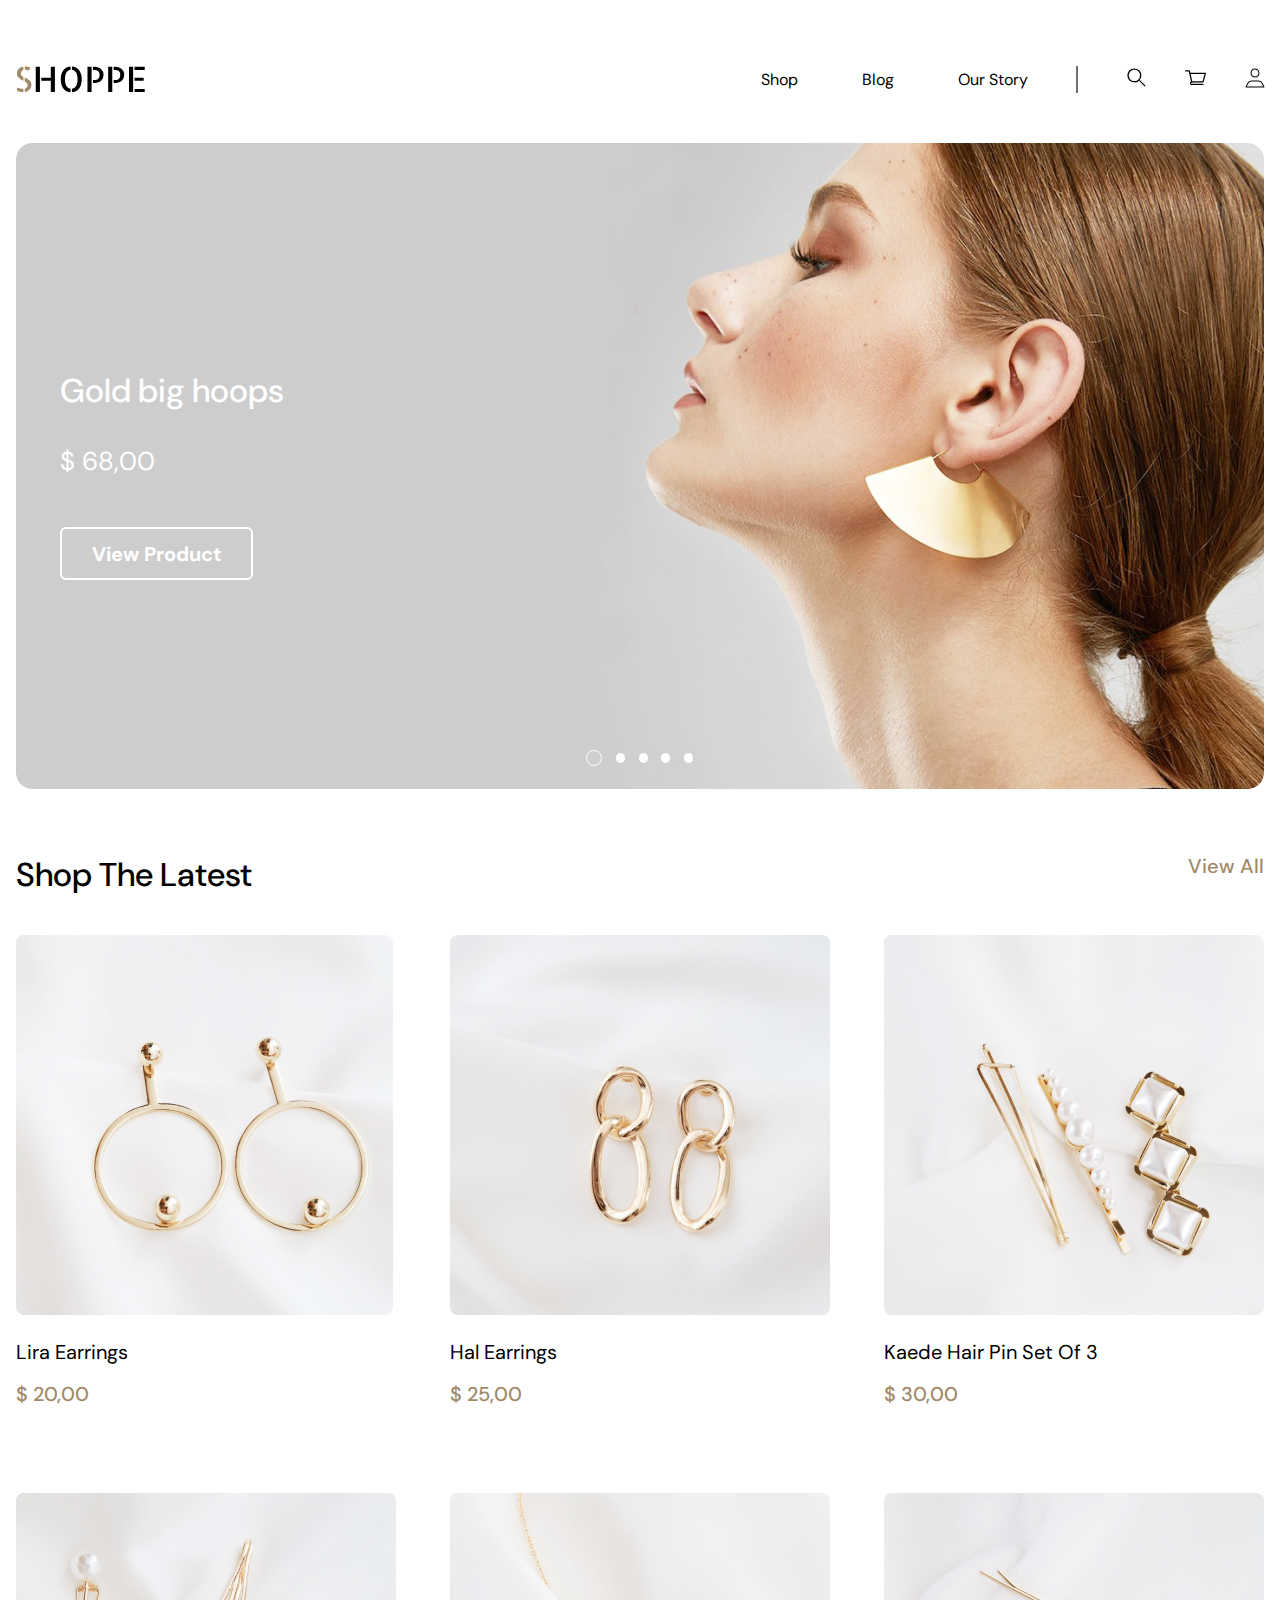
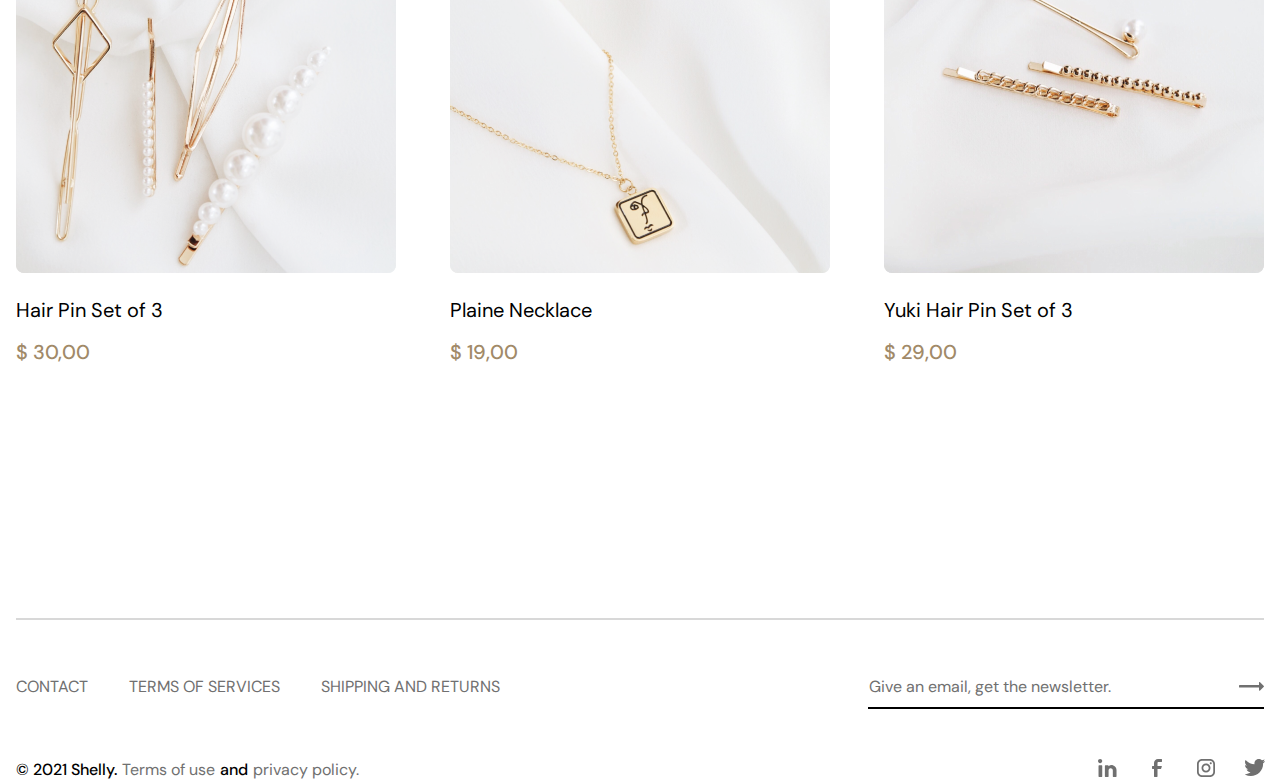
==== index.html @ 70d36761 "first commit" ====
<!DOCTYPE html>
<html lang="en">

<head>
    <meta charset="UTF-8">
    <meta http-equiv="X-UA-Compatible" content="IE=edge">
    <meta name="viewport" content="width=device-width, initial-scale=1.0">
    <title>SHOPPE</title>
    <link rel="stylesheet" href="./landing.css">
    <link rel="preconnect" href="https://fonts.googleapis.com">
    <link rel="preconnect" href="https://fonts.gstatic.com" crossorigin>
    <link href="https://fonts.googleapis.com/css2?family=DM+Sans:wght@400;500;700&display=swap" rel="stylesheet">
    <link rel="icon" href="./assests/SHOPPE.svg">
</head>

<body>
    <div class="container">
        <header>
            <div class="headercontainer">
                <img src="./assests/SHOPPE.svg" alt="logo">
                <div class="linkline">
                    <nav>
                        <a href="#" class="nav-link">Shop</a>
                        <a href="#" class="nav-link">Blog </a>
                        <a href="#" class="nav-link">Our Story</a>
                    </nav>
                    <div class="line"></div>
                    <div class="icons">
                        <button><img src="./assests/searching.svg"></button>
                        <button><img src="./assests/shopping cart.svg"></button>
                        <button><img src="./assests/account icon.svg"></button>
                    </div>
                </div>
            </div>
        </header>
        <section class="hero-container">
            <div class="hero-section">
                <div class="about-section">Gold big hoops</div>
                <div class="price">$ 68,00</div>
                <button>View Product</button>
            </div>
            <div class="sliders">
                <button class="ellipse-1"></button>
                <button class="ellipse-2"></button>
                <button class="ellipse-2"></button>
                <button class="ellipse-2"></button>
                <button class="ellipse-2"></button>
            </div>
        </section>
        <div class="subhead">
            <div class="shoplatest">Shop The Latest</div>
            <nav>
                <a href="#" class="nav-link">View All</a>
            </nav>
        </div>
        <section class="catalog-section">
            <div class="first-boxes-part">
                <div class="lira-earings">
                    <div class="image-wrapper">
                        <img src="./assests/lira earings.png">
                        <button class="add-to-cart-button">Add to cart</button>
                    </div>
                    <nav>
                        <a href="#" class="catalog-element">Lira Earrings</a>
                    </nav>
                    <div class="catalog-price">$ 20,00</div>
                </div>
                <div class="hal-earings">
                    <div class="image-wrapper">
                        <img src="./assests/hal earings.png">
                        <button class="add-to-cart-button">Add to cart</button>
                    </div>
                    <nav>
                        <a href="#" class="catalog-element">Hal Earrings</a>
                    </nav>
                    <div class="catalog-price">$ 25,00</div>
                </div>
                <div class="kaede-hear-pin">
                    <div class="image-wrapper">
                        <img src="./assests/kaede hear pin.png">
                        <button class="add-to-cart-button">Add to cart</button>
                    </div>
                    <nav>
                        <a href="#" class="catalog-element"> Kaede Hair Pin Set Of 3 </a>
                    </nav>
                    <div class="catalog-price">$ 30,00</div>
                </div>
            </div>
            <div class="second-boxes-part">
                <div class="hair-pin-set">
                    <div class="image-wrapper">
                        <img src="./assests/hairset-back.png">
                        <button class="add-to-cart-button">Add to cart</button>
                    </div>
                    <nav>
                        <a href="#" class="catalog-element">Hair Pin Set of 3</a>
                    </nav>
                    <div class="catalog-price">$ 30,00</div>
                </div>
                <div class="plaine-necklace">
                    <div class="image-wrapper">
                        <img src="./assests/plaine necklace.png">
                        <button class="add-to-cart-button">Add to cart</button>
                    </div>
                    <nav>
                        <a href="#" class="catalog-element"> Plaine Necklace</a>
                    </nav>
                    <div class="catalog-price">$ 19,00</div>
                </div>
                <div class="yuki-set">
                    <div class="image-wrapper">
                        <img src="./assests/yuki hair set.png">
                        <button class="add-to-cart-button">Add to cart</button>
                    </div>
                    <nav>
                        <a href="#" class="catalog-element">Yuki Hair Pin Set of 3</a>
                    </nav>
                    <div class="catalog-price">$ 29,00</div>
                </div>
            </div>
        </section>
        <section class="footer-section">
            <div class="first-footer-line"></div>
            <div class="first-footer-part">
                <nav>
                    <a href="#" class="nav-link">CONTACT</a>
                    <a href="#" class="nav-link">TERMS OF SERVICES</a>
                    <a href="#" class="nav-link">SHIPPING AND RETURNS</a>
                </nav>
                <div class="emailpart">
                    <div>Give an email, get the newsletter.</div>
                    <button><img src="./assests/arrow.svg"></button>
                </div>
            </div>
            <div class="lineitem"></div>
            <div class="second-footer-part">
                <div class="text">
                    <div class="textbold">© 2021 Shelly.</div>
                    <nav>
                        <a href="#" class="nav-link">Terms of use</a>
                    </nav>
                    <div class="textbold">and</div>
                    <nav>
                        <a href="#" class="nav-link">privacy policy.</a>
                    </nav>
                </div>
                <div class="icons">
                    <button><img src="./assests/linkedin.svg"></button>
                    <button><img src="./assests/facebook.svg"></button>
                    <button><img src="./assests/instagram.svg"></button>
                    <button><img src="./assests/twitter.svg"></button>
                </div>
            </div>
        </section>
    </div>

</body>

</html>
---- landing.css ----
*{box-sizing:border-box;margin:0;padding:0;font-family:"DM Sans",sans-serif;font-style:normal}html{width:100%}body{width:100%}.container{max-width:1248px;margin-left:auto;margin-right:auto}.container header{padding-top:66px;margin-bottom:50px}.container header .headercontainer{display:flex;flex-direction:row;justify-content:space-between}.container header .headercontainer .linkline{display:flex;flex-direction:row}.container header .headercontainer .linkline nav{display:flex;gap:64px}.container header .headercontainer .linkline nav .nav-link{font-weight:400;font-size:16px;line-height:27px;color:#000;text-decoration:none}.container header .headercontainer .line{border:1px solid #707070;transform:rotate(180deg);margin-left:48px;margin-right:48px}.container header .headercontainer .icons{display:flex;flex-direction:row;justify-content:space-between;gap:39px}.container header .headercontainer .icons button{width:20px;border:none;background-color:rgba(0,0,0,0)}.container .hero-container{width:100%;height:646px;background:url("./assests/Img 01.png");background-size:cover;background-repeat:no-repeat;border-radius:16px}.container .hero-container .hero-section{display:flex;align-items:flex-start;flex-direction:column;justify-content:center;padding-top:226px;padding-left:44px;color:#fff}.container .hero-container .hero-section .about-section{padding-bottom:16px;width:352px;line-height:43px;font-weight:500;font-size:33px}.container .hero-container .hero-section .price{width:395px;line-height:35px;font-weight:400;font-size:26px;padding-top:16px}.container .hero-container .hero-section button{width:193px;height:53px;border:2px solid #fff;border-radius:6px;margin-top:48px;font-weight:700;font-size:20px;background:rgba(0,0,0,0);color:#fff}.container .hero-container .sliders{display:flex;flex-direction:row;padding-left:570px;align-items:center;gap:13.71px;padding-top:170px}.container .hero-container button.ellipse-1{width:16px;height:16px;border:1px solid #fff;border-radius:50%;background-color:rgba(0,0,0,0)}.container .hero-container button.ellipse-2{width:9.14px;height:9.14px;border-radius:50%;border:1px solid #fff;background-color:#fff}.subhead{display:flex;flex-direction:row;width:100%;justify-content:space-between;padding-top:64px;font-weight:500}.subhead .shoplatest{width:252px;line-height:43px;font-size:33px;color:#000}.subhead nav .nav-link{width:74px;font-size:20px;line-height:26px;color:#a18a68;text-transform:capitalize;text-decoration:none}.catalog-section nav{margin-top:24px}.catalog-section nav .catalog-element{font-size:20px;font-weight:400;line-height:26px;color:#000;text-decoration:none}.catalog-section .catalog-price{font-size:20px;line-height:26px;font-weight:500;color:#a18a68;margin-top:16px}.catalog-section .image-wrapper{position:relative;display:flex}.catalog-section .add-to-cart-button{position:absolute;bottom:0;left:0;width:100%;background:rgba(255,255,255,.5);border-radius:4px 4px 0px 0px;font-weight:700;font-size:16px;line-height:21px;height:65px;border:none;cursor:pointer;text-transform:uppercase;opacity:0}.catalog-section .image-wrapper:hover button{opacity:1}.catalog-section .first-boxes-part{display:flex;flex-direction:row;gap:54px;margin-top:39px}.catalog-section .first-boxes-part .lira-earings{display:flex;flex-direction:column;width:380px;height:380px;background-image:url("./assests/lira  earings.png");background-size:cover;background-repeat:no-repeat;border-radius:8px}.catalog-section .first-boxes-part .hal-earings{display:flex;flex-direction:column;width:380px;height:380px;background-image:url("./assests/hal earings.png");background-size:cover;background-repeat:no-repeat;border-radius:8px}.catalog-section .first-boxes-part .kaede-hear-pin{display:flex;flex-direction:column;width:380px;height:380px;background-image:url("./assests/kaede hear pin.png");background-size:cover;background-repeat:no-repeat;border-radius:8px}.catalog-section .second-boxes-part{display:flex;flex-direction:row;gap:54px;margin-top:178px}.catalog-section .second-boxes-part .hair-pin-set{display:flex;flex-direction:column;width:380px;height:380px;background-image:url("./assests/hairset-back.png");background-size:cover;background-repeat:no-repeat;border-radius:8px}.catalog-section .second-boxes-part .plaine-necklace{display:flex;flex-direction:column;width:380px;height:380px;background-image:url("./assests/plaine necklace.png");background-size:cover;background-repeat:no-repeat;border-radius:8px}.catalog-section .second-boxes-part .yuki-set{display:flex;flex-direction:column;width:380px;height:380px;background-image:url("./assests/yuki hair set.png");background-size:cover;background-repeat:no-repeat;border-radius:8px}.catalog-section .second-boxes-part .yuki-set .image-wrapper{position:relative;display:flex}.catalog-section .second-boxes-part .yuki-set .add-to-cart-button{position:absolute;bottom:0;left:0;width:100%;background:rgba(255,255,255,.5);border-radius:4px 4px 0px 0px;font-weight:700;font-size:16px;line-height:21px;height:65px;border:none;cursor:pointer;text-transform:uppercase;opacity:0}.catalog-section .second-boxes-part .yuki-set .image-wrapper:hover button{opacity:1}.first-footer-line{width:1248px;border:1px solid #d8d8d8;margin-top:253px}.footer-section{margin-top:345px}.footer-section .first-footer-part{display:flex;flex-direction:row;justify-content:space-between;margin-top:53px;font-weight:400;font-size:16px;line-height:27px;color:#707070}.footer-section .first-footer-part nav{display:flex;flex-direction:row;gap:41px}.footer-section .first-footer-part nav .nav-link{color:#707070;text-decoration:none}.footer-section .first-footer-part .emailpart{display:flex;flex-direction:row;gap:128px}.footer-section .first-footer-part .emailpart button{width:25px;border:none;background-color:rgba(0,0,0,0)}.footer-section .lineitem{width:396px;border:.1px solid #000;margin-top:7px;display:flex;position:relative;left:68.27%;right:0%}.footer-section .second-footer-part{display:flex;flex-direction:row;justify-content:space-between;margin-top:47px}.footer-section .second-footer-part .icons{display:flex;flex-direction:row;justify-content:space-between;gap:30px}.footer-section .second-footer-part .icons button{width:19px;border:none;background-color:rgba(0,0,0,0)}.footer-section .second-footer-part .text{display:flex;flex-direction:row;font-size:16px;line-height:27px;font-weight:400;gap:5px}.footer-section .second-footer-part .text nav .nav-link{color:#707070;text-decoration:none}.footer-section .second-footer-part .text .textbold{font-weight:500;color:#000}
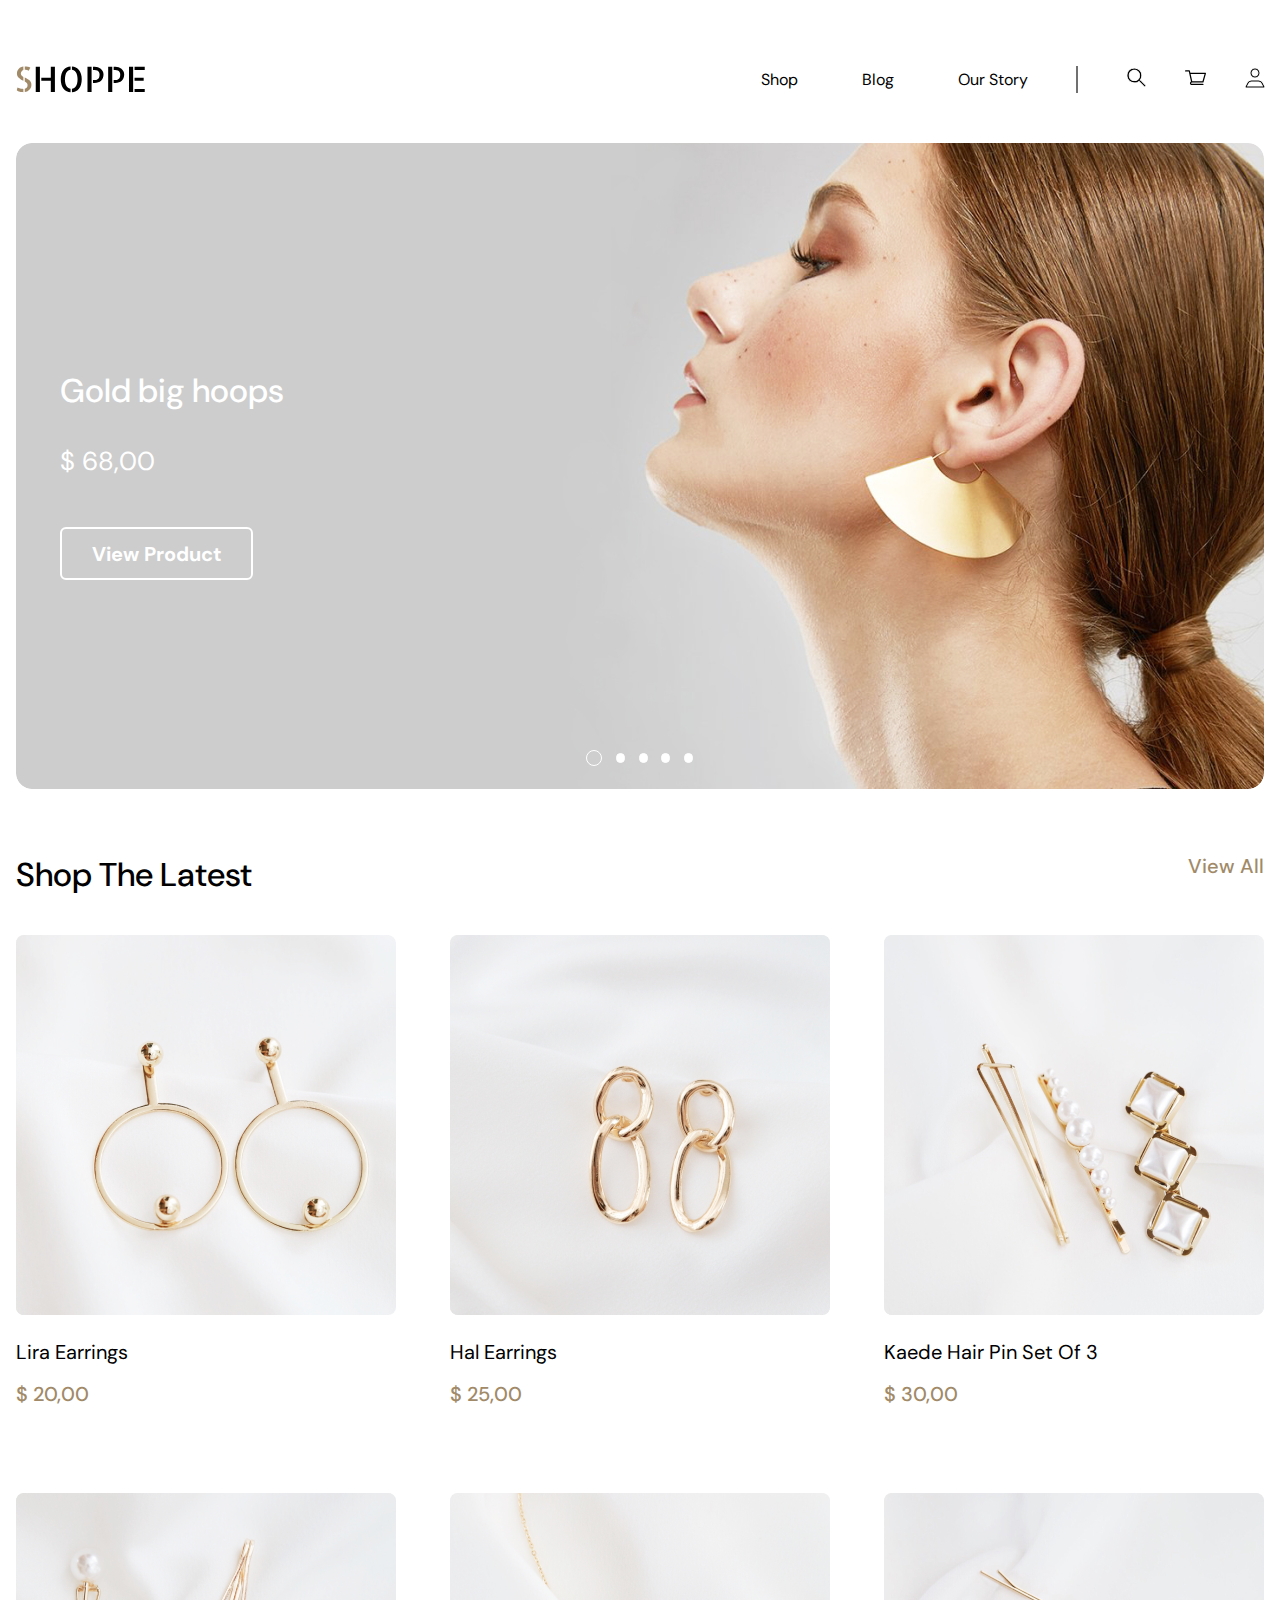
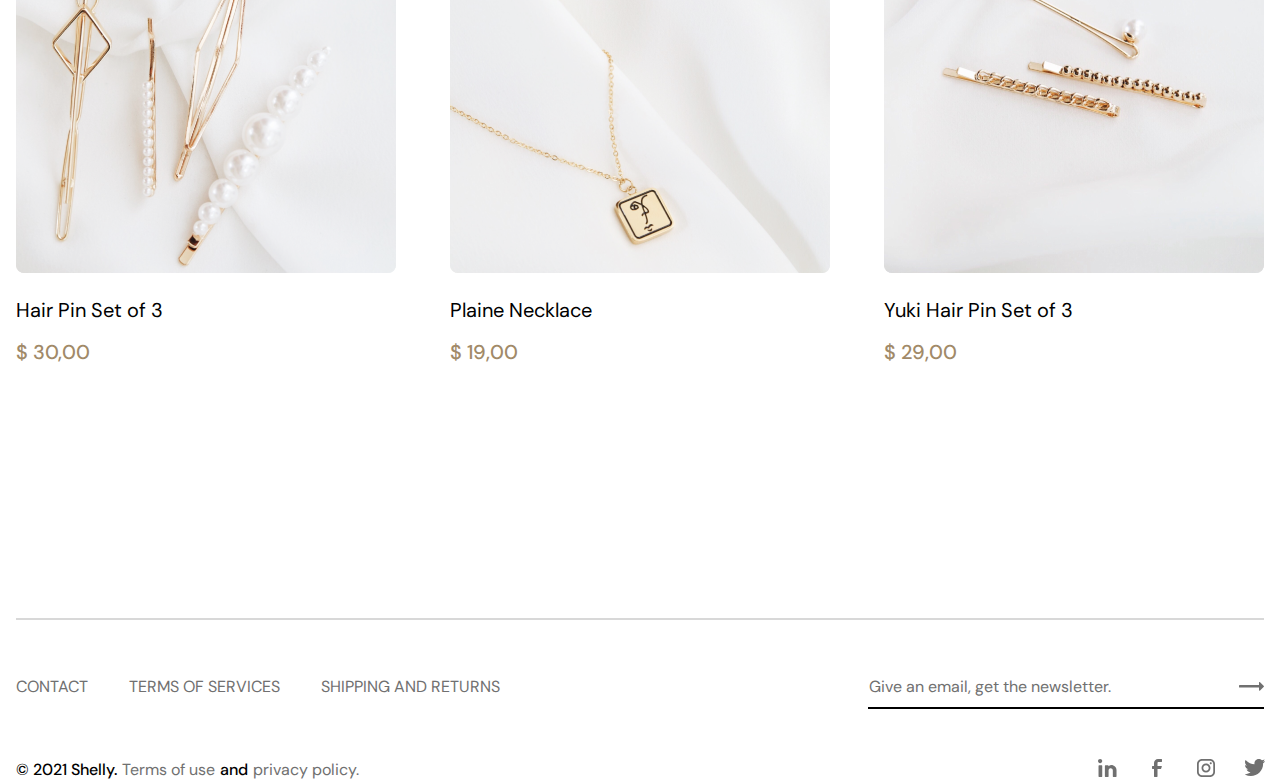
==== commit fec556b2: "new files were added" ====
--- a/index.html
+++ b/index.html
@@ -153,7 +153,5 @@
             </div>
         </section>
     </div>
-
 </body>
-
 </html>--- a/landing.css
+++ b/landing.css
@@ -1 +1,365 @@
-*{box-sizing:border-box;margin:0;padding:0;font-family:"DM Sans",sans-serif;font-style:normal}html{width:100%}body{width:100%}.container{max-width:1248px;margin-left:auto;margin-right:auto}.container header{padding-top:66px;margin-bottom:50px}.container header .headercontainer{display:flex;flex-direction:row;justify-content:space-between}.container header .headercontainer .linkline{display:flex;flex-direction:row}.container header .headercontainer .linkline nav{display:flex;gap:64px}.container header .headercontainer .linkline nav .nav-link{font-weight:400;font-size:16px;line-height:27px;color:#000;text-decoration:none}.container header .headercontainer .line{border:1px solid #707070;transform:rotate(180deg);margin-left:48px;margin-right:48px}.container header .headercontainer .icons{display:flex;flex-direction:row;justify-content:space-between;gap:39px}.container header .headercontainer .icons button{width:20px;border:none;background-color:rgba(0,0,0,0)}.container .hero-container{width:100%;height:646px;background:url("./assests/Img 01.png");background-size:cover;background-repeat:no-repeat;border-radius:16px}.container .hero-container .hero-section{display:flex;align-items:flex-start;flex-direction:column;justify-content:center;padding-top:226px;padding-left:44px;color:#fff}.container .hero-container .hero-section .about-section{padding-bottom:16px;width:352px;line-height:43px;font-weight:500;font-size:33px}.container .hero-container .hero-section .price{width:395px;line-height:35px;font-weight:400;font-size:26px;padding-top:16px}.container .hero-container .hero-section button{width:193px;height:53px;border:2px solid #fff;border-radius:6px;margin-top:48px;font-weight:700;font-size:20px;background:rgba(0,0,0,0);color:#fff}.container .hero-container .sliders{display:flex;flex-direction:row;padding-left:570px;align-items:center;gap:13.71px;padding-top:170px}.container .hero-container button.ellipse-1{width:16px;height:16px;border:1px solid #fff;border-radius:50%;background-color:rgba(0,0,0,0)}.container .hero-container button.ellipse-2{width:9.14px;height:9.14px;border-radius:50%;border:1px solid #fff;background-color:#fff}.subhead{display:flex;flex-direction:row;width:100%;justify-content:space-between;padding-top:64px;font-weight:500}.subhead .shoplatest{width:252px;line-height:43px;font-size:33px;color:#000}.subhead nav .nav-link{width:74px;font-size:20px;line-height:26px;color:#a18a68;text-transform:capitalize;text-decoration:none}.catalog-section nav{margin-top:24px}.catalog-section nav .catalog-element{font-size:20px;font-weight:400;line-height:26px;color:#000;text-decoration:none}.catalog-section .catalog-price{font-size:20px;line-height:26px;font-weight:500;color:#a18a68;margin-top:16px}.catalog-section .image-wrapper{position:relative;display:flex}.catalog-section .add-to-cart-button{position:absolute;bottom:0;left:0;width:100%;background:rgba(255,255,255,.5);border-radius:4px 4px 0px 0px;font-weight:700;font-size:16px;line-height:21px;height:65px;border:none;cursor:pointer;text-transform:uppercase;opacity:0}.catalog-section .image-wrapper:hover button{opacity:1}.catalog-section .first-boxes-part{display:flex;flex-direction:row;gap:54px;margin-top:39px}.catalog-section .first-boxes-part .lira-earings{display:flex;flex-direction:column;width:380px;height:380px;background-image:url("./assests/lira  earings.png");background-size:cover;background-repeat:no-repeat;border-radius:8px}.catalog-section .first-boxes-part .hal-earings{display:flex;flex-direction:column;width:380px;height:380px;background-image:url("./assests/hal earings.png");background-size:cover;background-repeat:no-repeat;border-radius:8px}.catalog-section .first-boxes-part .kaede-hear-pin{display:flex;flex-direction:column;width:380px;height:380px;background-image:url("./assests/kaede hear pin.png");background-size:cover;background-repeat:no-repeat;border-radius:8px}.catalog-section .second-boxes-part{display:flex;flex-direction:row;gap:54px;margin-top:178px}.catalog-section .second-boxes-part .hair-pin-set{display:flex;flex-direction:column;width:380px;height:380px;background-image:url("./assests/hairset-back.png");background-size:cover;background-repeat:no-repeat;border-radius:8px}.catalog-section .second-boxes-part .plaine-necklace{display:flex;flex-direction:column;width:380px;height:380px;background-image:url("./assests/plaine necklace.png");background-size:cover;background-repeat:no-repeat;border-radius:8px}.catalog-section .second-boxes-part .yuki-set{display:flex;flex-direction:column;width:380px;height:380px;background-image:url("./assests/yuki hair set.png");background-size:cover;background-repeat:no-repeat;border-radius:8px}.catalog-section .second-boxes-part .yuki-set .image-wrapper{position:relative;display:flex}.catalog-section .second-boxes-part .yuki-set .add-to-cart-button{position:absolute;bottom:0;left:0;width:100%;background:rgba(255,255,255,.5);border-radius:4px 4px 0px 0px;font-weight:700;font-size:16px;line-height:21px;height:65px;border:none;cursor:pointer;text-transform:uppercase;opacity:0}.catalog-section .second-boxes-part .yuki-set .image-wrapper:hover button{opacity:1}.first-footer-line{width:1248px;border:1px solid #d8d8d8;margin-top:253px}.footer-section{margin-top:345px}.footer-section .first-footer-part{display:flex;flex-direction:row;justify-content:space-between;margin-top:53px;font-weight:400;font-size:16px;line-height:27px;color:#707070}.footer-section .first-footer-part nav{display:flex;flex-direction:row;gap:41px}.footer-section .first-footer-part nav .nav-link{color:#707070;text-decoration:none}.footer-section .first-footer-part .emailpart{display:flex;flex-direction:row;gap:128px}.footer-section .first-footer-part .emailpart button{width:25px;border:none;background-color:rgba(0,0,0,0)}.footer-section .lineitem{width:396px;border:.1px solid #000;margin-top:7px;display:flex;position:relative;left:68.27%;right:0%}.footer-section .second-footer-part{display:flex;flex-direction:row;justify-content:space-between;margin-top:47px}.footer-section .second-footer-part .icons{display:flex;flex-direction:row;justify-content:space-between;gap:30px}.footer-section .second-footer-part .icons button{width:19px;border:none;background-color:rgba(0,0,0,0)}.footer-section .second-footer-part .text{display:flex;flex-direction:row;font-size:16px;line-height:27px;font-weight:400;gap:5px}.footer-section .second-footer-part .text nav .nav-link{color:#707070;text-decoration:none}.footer-section .second-footer-part .text .textbold{font-weight:500;color:#000}+* {
+  box-sizing: border-box;
+  margin: 0;
+  padding: 0;
+  font-family: "DM Sans", sans-serif;
+  font-style: normal;
+}
+
+html {
+  width: 100%;
+}
+
+body {
+  width: 100%;
+}
+
+.container {
+  max-width: 1248px;
+  margin-left: auto;
+  margin-right: auto;
+}
+.container header {
+  padding-top: 66px;
+  margin-bottom: 50px;
+}
+.container header .headercontainer {
+  display: flex;
+  flex-direction: row;
+  justify-content: space-between;
+}
+.container header .headercontainer .linkline {
+  display: flex;
+  flex-direction: row;
+}
+.container header .headercontainer .linkline nav {
+  display: flex;
+  gap: 64px;
+}
+.container header .headercontainer .linkline nav .nav-link {
+  font-weight: 400;
+  font-size: 16px;
+  line-height: 27px;
+  color: #000000;
+  text-decoration: none;
+}
+.container header .headercontainer .line {
+  border: 1px solid #707070;
+  transform: rotate(180deg);
+  margin-left: 48px;
+  margin-right: 48px;
+}
+.container header .headercontainer .icons {
+  display: flex;
+  flex-direction: row;
+  justify-content: space-between;
+  gap: 39px;
+}
+.container header .headercontainer .icons button {
+  width: 20px;
+  border: none;
+  background-color: transparent;
+}
+.container .hero-container {
+  width: 100%;
+  height: 646px;
+  background: url("./assests/Img 01.png");
+  background-size: cover;
+  background-repeat: no-repeat;
+  border-radius: 16px;
+}
+.container .hero-container .hero-section {
+  display: flex;
+  align-items: flex-start;
+  flex-direction: column;
+  justify-content: center;
+  padding-top: 226px;
+  padding-left: 44px;
+  color: #ffffff;
+}
+.container .hero-container .hero-section .about-section {
+  padding-bottom: 16px;
+  width: 352px;
+  line-height: 43px;
+  font-weight: 500;
+  font-size: 33px;
+}
+.container .hero-container .hero-section .price {
+  width: 395px;
+  line-height: 35px;
+  font-weight: 400;
+  font-size: 26px;
+  padding-top: 16px;
+}
+.container .hero-container .hero-section button {
+  width: 193px;
+  height: 53px;
+  border: 2px solid #ffffff;
+  border-radius: 6px;
+  margin-top: 48px;
+  font-weight: 700;
+  font-size: 20px;
+  background: transparent;
+  color: #ffffff;
+}
+.container .hero-container .sliders {
+  display: flex;
+  flex-direction: row;
+  padding-left: 570px;
+  align-items: center;
+  gap: 13.71px;
+  padding-top: 170px;
+}
+.container .hero-container button.ellipse-1 {
+  width: 16px;
+  height: 16px;
+  border: 1px solid #ffffff;
+  border-radius: 50%;
+  background-color: transparent;
+}
+.container .hero-container button.ellipse-2 {
+  width: 9.14px;
+  height: 9.14px;
+  border-radius: 50%;
+  border: 1px solid #ffffff;
+  background-color: #ffffff;
+}
+
+.subhead {
+  display: flex;
+  flex-direction: row;
+  width: 100%;
+  justify-content: space-between;
+  padding-top: 64px;
+  font-weight: 500;
+}
+.subhead .shoplatest {
+  width: 252px;
+  line-height: 43px;
+  font-size: 33px;
+  color: #000000;
+}
+.subhead nav .nav-link {
+  width: 74px;
+  font-size: 20px;
+  line-height: 26px;
+  color: #A18A68;
+  text-transform: capitalize;
+  text-decoration: none;
+}
+
+.catalog-section nav {
+  margin-top: 24px;
+}
+.catalog-section nav .catalog-element {
+  font-size: 20px;
+  font-weight: 400;
+  line-height: 26px;
+  color: #000000;
+  text-decoration: none;
+}
+.catalog-section .catalog-price {
+  font-size: 20px;
+  line-height: 26px;
+  font-weight: 500;
+  color: #A18A68;
+  margin-top: 16px;
+}
+.catalog-section .image-wrapper {
+  position: relative;
+  display: flex;
+}
+.catalog-section .add-to-cart-button {
+  position: absolute;
+  bottom: 0;
+  left: 0;
+  width: 100%;
+  background: rgba(255, 255, 255, 0.5);
+  border-radius: 4px 4px 0px 0px;
+  font-weight: 700;
+  font-size: 16px;
+  line-height: 21px;
+  height: 65px;
+  border: none;
+  cursor: pointer;
+  text-transform: uppercase;
+  opacity: 0;
+}
+.catalog-section .image-wrapper:hover button {
+  opacity: 1;
+}
+.catalog-section .first-boxes-part {
+  display: flex;
+  flex-direction: row;
+  gap: 54px;
+  margin-top: 39px;
+}
+.catalog-section .first-boxes-part .lira-earings {
+  display: flex;
+  flex-direction: column;
+  width: 380px;
+  height: 380px;
+  background-image: url("./assests/lira earings.png");
+  background-size: cover;
+  background-repeat: no-repeat;
+  border-radius: 8px;
+}
+.catalog-section .first-boxes-part .hal-earings {
+  display: flex;
+  flex-direction: column;
+  width: 380px;
+  height: 380px;
+  background-image: url("./assests/hal earings.png");
+  background-size: cover;
+  background-repeat: no-repeat;
+  border-radius: 8px;
+}
+.catalog-section .first-boxes-part .kaede-hear-pin {
+  display: flex;
+  flex-direction: column;
+  width: 380px;
+  height: 380px;
+  background-image: url("./assests/kaede hear pin.png");
+  background-size: cover;
+  background-repeat: no-repeat;
+  border-radius: 8px;
+}
+.catalog-section .second-boxes-part {
+  display: flex;
+  flex-direction: row;
+  gap: 54px;
+  margin-top: 178px;
+}
+.catalog-section .second-boxes-part .hair-pin-set {
+  display: flex;
+  flex-direction: column;
+  width: 380px;
+  height: 380px;
+  background-image: url("./assests/hairset-back.png");
+  background-size: cover;
+  background-repeat: no-repeat;
+  border-radius: 8px;
+}
+.catalog-section .second-boxes-part .plaine-necklace {
+  display: flex;
+  flex-direction: column;
+  width: 380px;
+  height: 380px;
+  background-image: url("./assests/plaine necklace.png");
+  background-size: cover;
+  background-repeat: no-repeat;
+  border-radius: 8px;
+}
+.catalog-section .second-boxes-part .yuki-set {
+  display: flex;
+  flex-direction: column;
+  width: 380px;
+  height: 380px;
+  background-image: url("./assests/yuki hair set.png");
+  background-size: cover;
+  background-repeat: no-repeat;
+  border-radius: 8px;
+}
+.catalog-section .second-boxes-part .yuki-set .image-wrapper {
+  position: relative;
+  display: flex;
+}
+.catalog-section .second-boxes-part .yuki-set .add-to-cart-button {
+  position: absolute;
+  bottom: 0;
+  left: 0;
+  width: 100%;
+  background: rgba(255, 255, 255, 0.5);
+  border-radius: 4px 4px 0px 0px;
+  font-weight: 700;
+  font-size: 16px;
+  line-height: 21px;
+  height: 65px;
+  border: none;
+  cursor: pointer;
+  text-transform: uppercase;
+  opacity: 0;
+}
+.catalog-section .second-boxes-part .yuki-set .image-wrapper:hover button {
+  opacity: 1;
+}
+
+.footer-section {
+  margin-top: 345px;
+}
+.footer-section .first-footer-line {
+  width: 1248px;
+  border: 1px solid #D8D8D8;
+  margin-top: 253px;
+}
+.footer-section .first-footer-part {
+  display: flex;
+  flex-direction: row;
+  justify-content: space-between;
+  margin-top: 53px;
+  font-weight: 400;
+  font-size: 16px;
+  line-height: 27px;
+  color: #707070;
+}
+.footer-section .first-footer-part nav {
+  display: flex;
+  flex-direction: row;
+  gap: 41px;
+}
+.footer-section .first-footer-part nav .nav-link {
+  color: #707070;
+  text-decoration: none;
+}
+.footer-section .first-footer-part .emailpart {
+  display: flex;
+  flex-direction: row;
+  gap: 128px;
+}
+.footer-section .first-footer-part .emailpart button {
+  width: 25px;
+  border: none;
+  background-color: transparent;
+}
+.footer-section .lineitem {
+  width: 396px;
+  border: 0.1px solid #000000;
+  margin-top: 7px;
+  display: flex;
+  position: relative;
+  left: 68.27%;
+  right: 0%;
+}
+.footer-section .second-footer-part {
+  display: flex;
+  flex-direction: row;
+  justify-content: space-between;
+  margin-top: 47px;
+}
+.footer-section .second-footer-part .icons {
+  display: flex;
+  flex-direction: row;
+  justify-content: space-between;
+  gap: 30px;
+}
+.footer-section .second-footer-part .icons button {
+  width: 19px;
+  border: none;
+  background-color: transparent;
+}
+.footer-section .second-footer-part .text {
+  display: flex;
+  flex-direction: row;
+  font-size: 16px;
+  line-height: 27px;
+  font-weight: 400;
+  gap: 5px;
+}
+.footer-section .second-footer-part .text nav .nav-link {
+  color: #707070;
+  text-decoration: none;
+}
+.footer-section .second-footer-part .text .textbold {
+  font-weight: 500;
+  color: #000000;
+}/*# sourceMappingURL=landing.css.map */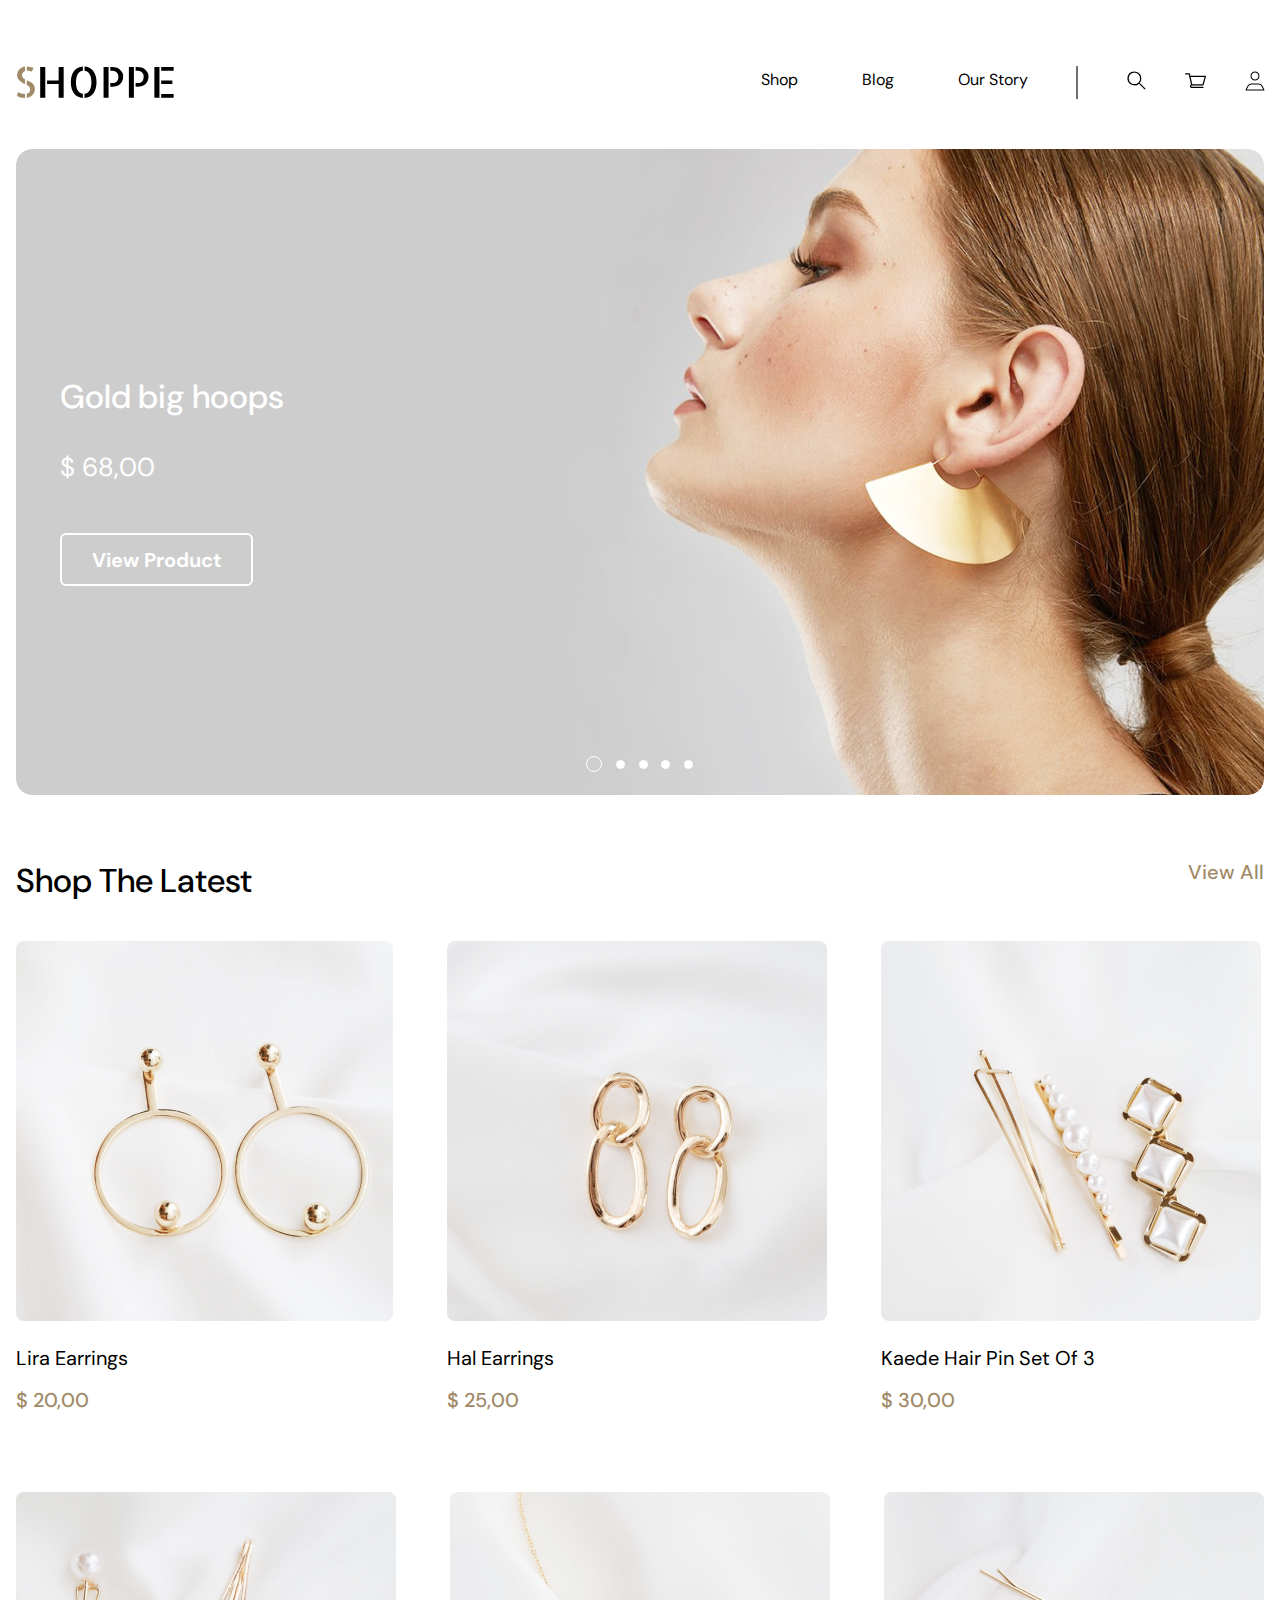
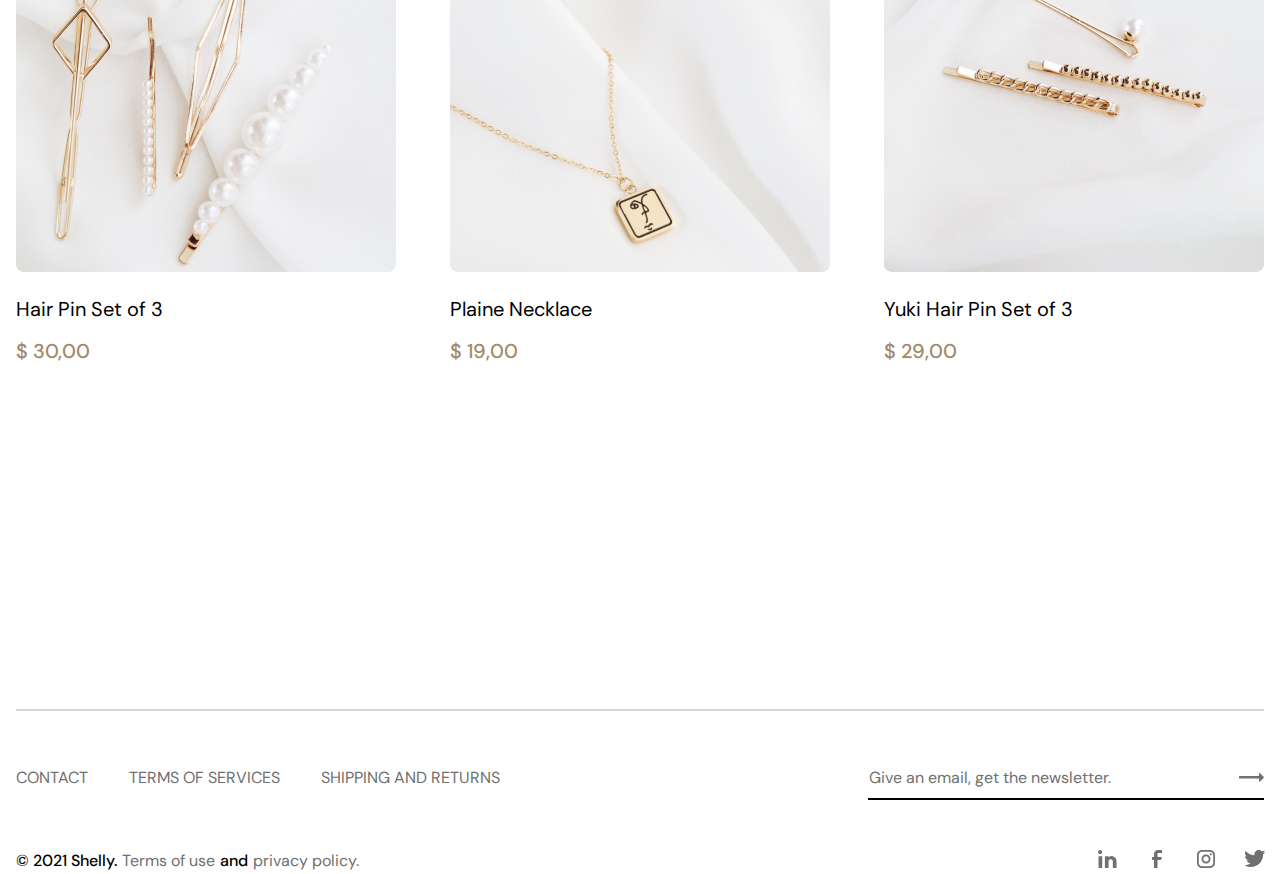
==== commit 94f5d144: "size was fixed" ====
--- a/index.html
+++ b/index.html
@@ -17,7 +17,7 @@
     <div class="container">
         <header>
             <div class="headercontainer">
-                <img src="./assests/SHOPPE.svg" alt="logo">
+                <img class="logo" src="./assests/SHOPPE.svg" alt="logo">
                 <div class="linkline">
                     <nav>
                         <a href="#" class="nav-link">Shop</a>
@@ -31,6 +31,15 @@
                         <button><img src="./assests/account icon.svg"></button>
                     </div>
                 </div>
+                <div class="buttons">
+                    <button class="mobile-only"><img src="./assests/shopping cart.svg"></button>
+                    <button class="mobile-only"><img src="./assests/Group.svg"></button>
+                </div>
+
+            </div>
+            <div class="input-group">
+                <button class="mobile-only"><img src="./assests/new search icon.svg" alt=""></button>
+                <input type="text" class="mobile-only" placeholder="Search">
             </div>
         </header>
         <section class="hero-container">
@@ -87,6 +96,16 @@
                 </div>
             </div>
             <div class="second-boxes-part">
+                <div class="kaede-hear-pin">
+                    <div class="image-wrapper">
+                        <img src="./assests/kaede hear pin.png">
+                        <button class="add-to-cart-button">Add to cart</button>
+                    </div>
+                    <nav>
+                        <a href="#" class="catalog-element"> Kaede Hair Pin Set Of 3 </a>
+                    </nav>
+                    <div class="catalog-price">$ 30,00</div>
+                </div>
                 <div class="hair-pin-set">
                     <div class="image-wrapper">
                         <img src="./assests/hairset-back.png">
@@ -131,8 +150,13 @@
                     <div>Give an email, get the newsletter.</div>
                     <button><img src="./assests/arrow.svg"></button>
                 </div>
+               
             </div>
             <div class="lineitem"></div>
+             <div class="input-group-2">
+                    <input type="checkbox" class="checkbox"><span>i agree to the website’s terms and
+                        conditions</span>
+                </div>
             <div class="second-footer-part">
                 <div class="text">
                     <div class="textbold">© 2021 Shelly.</div>
@@ -154,4 +178,5 @@
         </section>
     </div>
 </body>
+
 </html>--- a/landing.css
+++ b/landing.css
@@ -1,365 +1 @@
-* {
-  box-sizing: border-box;
-  margin: 0;
-  padding: 0;
-  font-family: "DM Sans", sans-serif;
-  font-style: normal;
-}
-
-html {
-  width: 100%;
-}
-
-body {
-  width: 100%;
-}
-
-.container {
-  max-width: 1248px;
-  margin-left: auto;
-  margin-right: auto;
-}
-.container header {
-  padding-top: 66px;
-  margin-bottom: 50px;
-}
-.container header .headercontainer {
-  display: flex;
-  flex-direction: row;
-  justify-content: space-between;
-}
-.container header .headercontainer .linkline {
-  display: flex;
-  flex-direction: row;
-}
-.container header .headercontainer .linkline nav {
-  display: flex;
-  gap: 64px;
-}
-.container header .headercontainer .linkline nav .nav-link {
-  font-weight: 400;
-  font-size: 16px;
-  line-height: 27px;
-  color: #000000;
-  text-decoration: none;
-}
-.container header .headercontainer .line {
-  border: 1px solid #707070;
-  transform: rotate(180deg);
-  margin-left: 48px;
-  margin-right: 48px;
-}
-.container header .headercontainer .icons {
-  display: flex;
-  flex-direction: row;
-  justify-content: space-between;
-  gap: 39px;
-}
-.container header .headercontainer .icons button {
-  width: 20px;
-  border: none;
-  background-color: transparent;
-}
-.container .hero-container {
-  width: 100%;
-  height: 646px;
-  background: url("./assests/Img 01.png");
-  background-size: cover;
-  background-repeat: no-repeat;
-  border-radius: 16px;
-}
-.container .hero-container .hero-section {
-  display: flex;
-  align-items: flex-start;
-  flex-direction: column;
-  justify-content: center;
-  padding-top: 226px;
-  padding-left: 44px;
-  color: #ffffff;
-}
-.container .hero-container .hero-section .about-section {
-  padding-bottom: 16px;
-  width: 352px;
-  line-height: 43px;
-  font-weight: 500;
-  font-size: 33px;
-}
-.container .hero-container .hero-section .price {
-  width: 395px;
-  line-height: 35px;
-  font-weight: 400;
-  font-size: 26px;
-  padding-top: 16px;
-}
-.container .hero-container .hero-section button {
-  width: 193px;
-  height: 53px;
-  border: 2px solid #ffffff;
-  border-radius: 6px;
-  margin-top: 48px;
-  font-weight: 700;
-  font-size: 20px;
-  background: transparent;
-  color: #ffffff;
-}
-.container .hero-container .sliders {
-  display: flex;
-  flex-direction: row;
-  padding-left: 570px;
-  align-items: center;
-  gap: 13.71px;
-  padding-top: 170px;
-}
-.container .hero-container button.ellipse-1 {
-  width: 16px;
-  height: 16px;
-  border: 1px solid #ffffff;
-  border-radius: 50%;
-  background-color: transparent;
-}
-.container .hero-container button.ellipse-2 {
-  width: 9.14px;
-  height: 9.14px;
-  border-radius: 50%;
-  border: 1px solid #ffffff;
-  background-color: #ffffff;
-}
-
-.subhead {
-  display: flex;
-  flex-direction: row;
-  width: 100%;
-  justify-content: space-between;
-  padding-top: 64px;
-  font-weight: 500;
-}
-.subhead .shoplatest {
-  width: 252px;
-  line-height: 43px;
-  font-size: 33px;
-  color: #000000;
-}
-.subhead nav .nav-link {
-  width: 74px;
-  font-size: 20px;
-  line-height: 26px;
-  color: #A18A68;
-  text-transform: capitalize;
-  text-decoration: none;
-}
-
-.catalog-section nav {
-  margin-top: 24px;
-}
-.catalog-section nav .catalog-element {
-  font-size: 20px;
-  font-weight: 400;
-  line-height: 26px;
-  color: #000000;
-  text-decoration: none;
-}
-.catalog-section .catalog-price {
-  font-size: 20px;
-  line-height: 26px;
-  font-weight: 500;
-  color: #A18A68;
-  margin-top: 16px;
-}
-.catalog-section .image-wrapper {
-  position: relative;
-  display: flex;
-}
-.catalog-section .add-to-cart-button {
-  position: absolute;
-  bottom: 0;
-  left: 0;
-  width: 100%;
-  background: rgba(255, 255, 255, 0.5);
-  border-radius: 4px 4px 0px 0px;
-  font-weight: 700;
-  font-size: 16px;
-  line-height: 21px;
-  height: 65px;
-  border: none;
-  cursor: pointer;
-  text-transform: uppercase;
-  opacity: 0;
-}
-.catalog-section .image-wrapper:hover button {
-  opacity: 1;
-}
-.catalog-section .first-boxes-part {
-  display: flex;
-  flex-direction: row;
-  gap: 54px;
-  margin-top: 39px;
-}
-.catalog-section .first-boxes-part .lira-earings {
-  display: flex;
-  flex-direction: column;
-  width: 380px;
-  height: 380px;
-  background-image: url("./assests/lira earings.png");
-  background-size: cover;
-  background-repeat: no-repeat;
-  border-radius: 8px;
-}
-.catalog-section .first-boxes-part .hal-earings {
-  display: flex;
-  flex-direction: column;
-  width: 380px;
-  height: 380px;
-  background-image: url("./assests/hal earings.png");
-  background-size: cover;
-  background-repeat: no-repeat;
-  border-radius: 8px;
-}
-.catalog-section .first-boxes-part .kaede-hear-pin {
-  display: flex;
-  flex-direction: column;
-  width: 380px;
-  height: 380px;
-  background-image: url("./assests/kaede hear pin.png");
-  background-size: cover;
-  background-repeat: no-repeat;
-  border-radius: 8px;
-}
-.catalog-section .second-boxes-part {
-  display: flex;
-  flex-direction: row;
-  gap: 54px;
-  margin-top: 178px;
-}
-.catalog-section .second-boxes-part .hair-pin-set {
-  display: flex;
-  flex-direction: column;
-  width: 380px;
-  height: 380px;
-  background-image: url("./assests/hairset-back.png");
-  background-size: cover;
-  background-repeat: no-repeat;
-  border-radius: 8px;
-}
-.catalog-section .second-boxes-part .plaine-necklace {
-  display: flex;
-  flex-direction: column;
-  width: 380px;
-  height: 380px;
-  background-image: url("./assests/plaine necklace.png");
-  background-size: cover;
-  background-repeat: no-repeat;
-  border-radius: 8px;
-}
-.catalog-section .second-boxes-part .yuki-set {
-  display: flex;
-  flex-direction: column;
-  width: 380px;
-  height: 380px;
-  background-image: url("./assests/yuki hair set.png");
-  background-size: cover;
-  background-repeat: no-repeat;
-  border-radius: 8px;
-}
-.catalog-section .second-boxes-part .yuki-set .image-wrapper {
-  position: relative;
-  display: flex;
-}
-.catalog-section .second-boxes-part .yuki-set .add-to-cart-button {
-  position: absolute;
-  bottom: 0;
-  left: 0;
-  width: 100%;
-  background: rgba(255, 255, 255, 0.5);
-  border-radius: 4px 4px 0px 0px;
-  font-weight: 700;
-  font-size: 16px;
-  line-height: 21px;
-  height: 65px;
-  border: none;
-  cursor: pointer;
-  text-transform: uppercase;
-  opacity: 0;
-}
-.catalog-section .second-boxes-part .yuki-set .image-wrapper:hover button {
-  opacity: 1;
-}
-
-.footer-section {
-  margin-top: 345px;
-}
-.footer-section .first-footer-line {
-  width: 1248px;
-  border: 1px solid #D8D8D8;
-  margin-top: 253px;
-}
-.footer-section .first-footer-part {
-  display: flex;
-  flex-direction: row;
-  justify-content: space-between;
-  margin-top: 53px;
-  font-weight: 400;
-  font-size: 16px;
-  line-height: 27px;
-  color: #707070;
-}
-.footer-section .first-footer-part nav {
-  display: flex;
-  flex-direction: row;
-  gap: 41px;
-}
-.footer-section .first-footer-part nav .nav-link {
-  color: #707070;
-  text-decoration: none;
-}
-.footer-section .first-footer-part .emailpart {
-  display: flex;
-  flex-direction: row;
-  gap: 128px;
-}
-.footer-section .first-footer-part .emailpart button {
-  width: 25px;
-  border: none;
-  background-color: transparent;
-}
-.footer-section .lineitem {
-  width: 396px;
-  border: 0.1px solid #000000;
-  margin-top: 7px;
-  display: flex;
-  position: relative;
-  left: 68.27%;
-  right: 0%;
-}
-.footer-section .second-footer-part {
-  display: flex;
-  flex-direction: row;
-  justify-content: space-between;
-  margin-top: 47px;
-}
-.footer-section .second-footer-part .icons {
-  display: flex;
-  flex-direction: row;
-  justify-content: space-between;
-  gap: 30px;
-}
-.footer-section .second-footer-part .icons button {
-  width: 19px;
-  border: none;
-  background-color: transparent;
-}
-.footer-section .second-footer-part .text {
-  display: flex;
-  flex-direction: row;
-  font-size: 16px;
-  line-height: 27px;
-  font-weight: 400;
-  gap: 5px;
-}
-.footer-section .second-footer-part .text nav .nav-link {
-  color: #707070;
-  text-decoration: none;
-}
-.footer-section .second-footer-part .text .textbold {
-  font-weight: 500;
-  color: #000000;
-}/*# sourceMappingURL=landing.css.map */+*{box-sizing:border-box;margin:0;padding:0;font-family:"DM Sans",sans-serif;font-style:normal}html{width:100%}body{width:100%}.container{max-width:1248px;margin-left:auto;margin-right:auto}.container header{padding-top:66px;margin-bottom:50px}.container header .headercontainer{display:flex;flex-direction:row;justify-content:space-between}.container header .linkline{display:flex;flex-direction:row}.container header .linkline nav{display:flex;flex-direction:row;gap:64px}.container header .linkline nav .nav-link{font-weight:400;font-size:16px;line-height:27px;color:#000;text-decoration:none}.container header .line{border:1px solid #707070;transform:rotate(180deg);margin-left:48px;margin-right:48px}.container header .logo{width:158px}.container header .icons{display:flex;flex-direction:row;justify-content:space-between;gap:39px}.container header .icons button{width:20px;border:none;background-color:rgba(0,0,0,0)}.container header .buttons{display:none}.container header .buttons .mobile-only{display:none}.container header .input-group{display:none}.container header .input-group .mobile-only{display:none}.hero-container{width:100%;height:646px;background:url("./assests/Img 01.png");background-size:cover;background-repeat:no-repeat;border-radius:16px}.hero-container .hero-section{display:flex;align-items:flex-start;flex-direction:column;justify-content:center;padding-top:226px;padding-left:44px;color:#fff}.hero-container .hero-section .about-section{padding-bottom:16px;line-height:43px;font-weight:500;font-size:33px}.hero-container .hero-section .price{line-height:35px;font-weight:400;font-size:26px;padding-top:16px}.hero-container .hero-section button{width:193px;height:53px;border:2px solid #fff;border-radius:6px;margin-top:48px;font-weight:700;font-size:20px;background:rgba(0,0,0,0);color:#fff}.hero-container .sliders{display:flex;flex-direction:row;padding-left:570px;align-items:center;gap:13.71px;padding-top:170px}.hero-container button.ellipse-1{width:16px;height:16px;border:1px solid #fff;border-radius:50%;background-color:rgba(0,0,0,0)}.hero-container button.ellipse-2{width:9.14px;height:9.14px;border-radius:50%;border:1px solid #fff;background-color:#fff}.subhead{display:flex;flex-direction:row;width:100%;justify-content:space-between;margin-top:64px;font-weight:500}.subhead .shoplatest{line-height:43px;font-size:33px;color:#000}.subhead nav .nav-link{font-size:20px;line-height:26px;color:#a18a68;text-transform:capitalize;text-decoration:none}.catalog-section{display:flex;flex-direction:column;gap:79px;margin-top:39px;width:100%}.catalog-section img{height:380px;-o-object-fit:cover;object-fit:cover}.catalog-section nav{margin-top:24px}.catalog-section nav .catalog-element{font-size:20px;font-weight:400;line-height:26px;color:#000;text-decoration:none}.catalog-section .catalog-price{font-size:20px;line-height:26px;font-weight:500;color:#a18a68;margin-top:16px}.catalog-section .image-wrapper{position:relative;display:flex}.catalog-section .add-to-cart-button{position:absolute;bottom:0;left:0;width:100%;background:rgba(255,255,255,.5);border-radius:4px 4px 0px 0px;font-weight:700;font-size:16px;line-height:21px;height:65px;border:none;cursor:pointer;text-transform:uppercase;opacity:0}.catalog-section .image-wrapper:hover button{opacity:1}.catalog-section .first-boxes-part{display:flex;flex-direction:row;gap:54px;width:100%}.catalog-section .first-boxes-part .lira-earings{display:flex;flex-direction:column;border-radius:8px}.catalog-section .first-boxes-part .hal-earings{display:flex;flex-direction:column;border-radius:8px}.catalog-section .first-boxes-part .kaede-hear-pin{display:flex;flex-direction:column;border-radius:8px}.catalog-section .second-boxes-part{display:flex;flex-direction:row;gap:54px;width:100%}.catalog-section .second-boxes-part .hair-pin-set{display:flex;flex-direction:column;border-radius:8px}.catalog-section .second-boxes-part .plaine-necklace{display:flex;flex-direction:column;border-radius:8px}.catalog-section .second-boxes-part .yuki-set{display:flex;flex-direction:column;border-radius:8px}.catalog-section .second-boxes-part .kaede-hear-pin{display:none}.footer-section{margin-top:345px}.footer-section .first-footer-line{width:100%;border:1px solid #d8d8d8;margin-top:253px}.footer-section .first-footer-part{display:flex;flex-direction:row;justify-content:space-between;margin-top:53px;font-weight:400;font-size:16px;line-height:27px;color:#707070}.footer-section .first-footer-part nav{display:flex;flex-direction:row;gap:41px}.footer-section .first-footer-part nav .nav-link{color:#707070;text-decoration:none}.footer-section .first-footer-part .emailpart{display:flex;flex-direction:row;gap:128px}.footer-section .first-footer-part .emailpart button{width:25px;border:none;background-color:rgba(0,0,0,0)}.footer-section .lineitem{width:396px;border:.1px solid #000;margin-top:7px;display:flex;position:relative;left:68.27%;right:0%}.footer-section .input-group-2{display:none}.footer-section .second-footer-part{display:flex;flex-direction:row;justify-content:space-between;margin-top:47px}.footer-section .second-footer-part .icons{display:flex;flex-direction:row;justify-content:space-between;gap:30px}.footer-section .second-footer-part .icons button{width:19px;border:none;background-color:rgba(0,0,0,0)}.footer-section .second-footer-part .text{display:flex;flex-direction:row;font-size:16px;line-height:27px;font-weight:400;gap:5px}.footer-section .second-footer-part .text nav .nav-link{color:#707070;text-decoration:none}.footer-section .second-footer-part .text .textbold{font-weight:500;color:#000}@media(max-width: 320px){.container{max-width:288px}.container header{margin-top:15px;padding-top:0;margin-bottom:0}.container header .headercontainer img .logo{width:99px;height:36px}.container header .headercontainer .linkline{display:none}.hero-container{background:url("./assests/Img 01 (2).png");background-size:cover;background-repeat:no-repeat;width:100%;height:354px;margin-top:16px}.hero-container .hero-section{padding-left:8px;padding-top:235px}.hero-container .hero-section .about-section{font-size:20px;line-height:26px;padding-bottom:3px;text-transform:capitalize}.hero-container .hero-section .price{font-size:14px;line-height:22px;padding:0}.hero-container .hero-section button{width:92px;height:32px;border:1px solid #fff;border-radius:4px;font-weight:400;font-size:12px;margin-top:10px}.hero-container .sliders{gap:6px;padding-top:11px;padding-left:121px}.hero-container button.ellipse-1{width:7px;height:7px;border:.75px solid #fff}.hero-container button.ellipse-2{width:4px;height:4px}.subhead{margin-top:21px;font-weight:400}.subhead .shoplatest{font-size:16px;line-height:27px}.subhead nav .nav-link{font-size:14px;line-height:22px}.catalog-section{margin-top:13px;gap:24px;width:100%}.catalog-section .first-boxes-part{gap:16px}.catalog-section .second-boxes-part{gap:16px}.catalog-section img{height:136px}.catalog-section .first-boxes-part .kaede-hear-pin{display:none}.catalog-section .second-boxes-part .plaine-necklace{display:none}.catalog-section nav{margin-top:6px}.catalog-section nav .catalog-element{font-size:14px;line-height:22px}.catalog-section .catalog-price{font-weight:400;font-size:12px;line-height:20px;margin-top:4px}.catalog-section .add-to-cart-button{width:100%}.container header .buttons{display:flex;flex-direction:row;gap:17px}.container header .buttons .mobile-only{display:block;background-color:rgba(0,0,0,0);border:none}.container header .input-group{display:flex;flex-direction:row;margin-top:9px;width:100%;height:32px;gap:8px;background:#efefef;border-radius:4px;padding-left:10px}.container header .input-group .mobile-only{display:block;border:none;outline:none;font-weight:400;font-size:14px;color:#707070;background-color:rgba(0,0,0,0)}.footer-section{display:flex;flex-direction:column;width:100%;margin-top:70px}.footer-section .first-footer-line{display:none}.footer-section .first-footer-part{flex-direction:column;gap:40px;margin-top:92px;font-size:12px;line-height:20px}.footer-section .first-footer-part nav{flex-direction:column;gap:8px}.footer-section .lineitem{width:100%;left:0;right:0}.footer-section .first-footer-part .emailpart{gap:80px}.footer-section .first-footer-part .emailpart button{width:15px}.footer-section .input-group-2{display:flex;align-items:center;gap:4px;font-size:12px;line-height:20px;margin-top:16px}.footer-section .second-footer-part .text{display:none}.footer-section .second-footer-part .icons{width:9px}}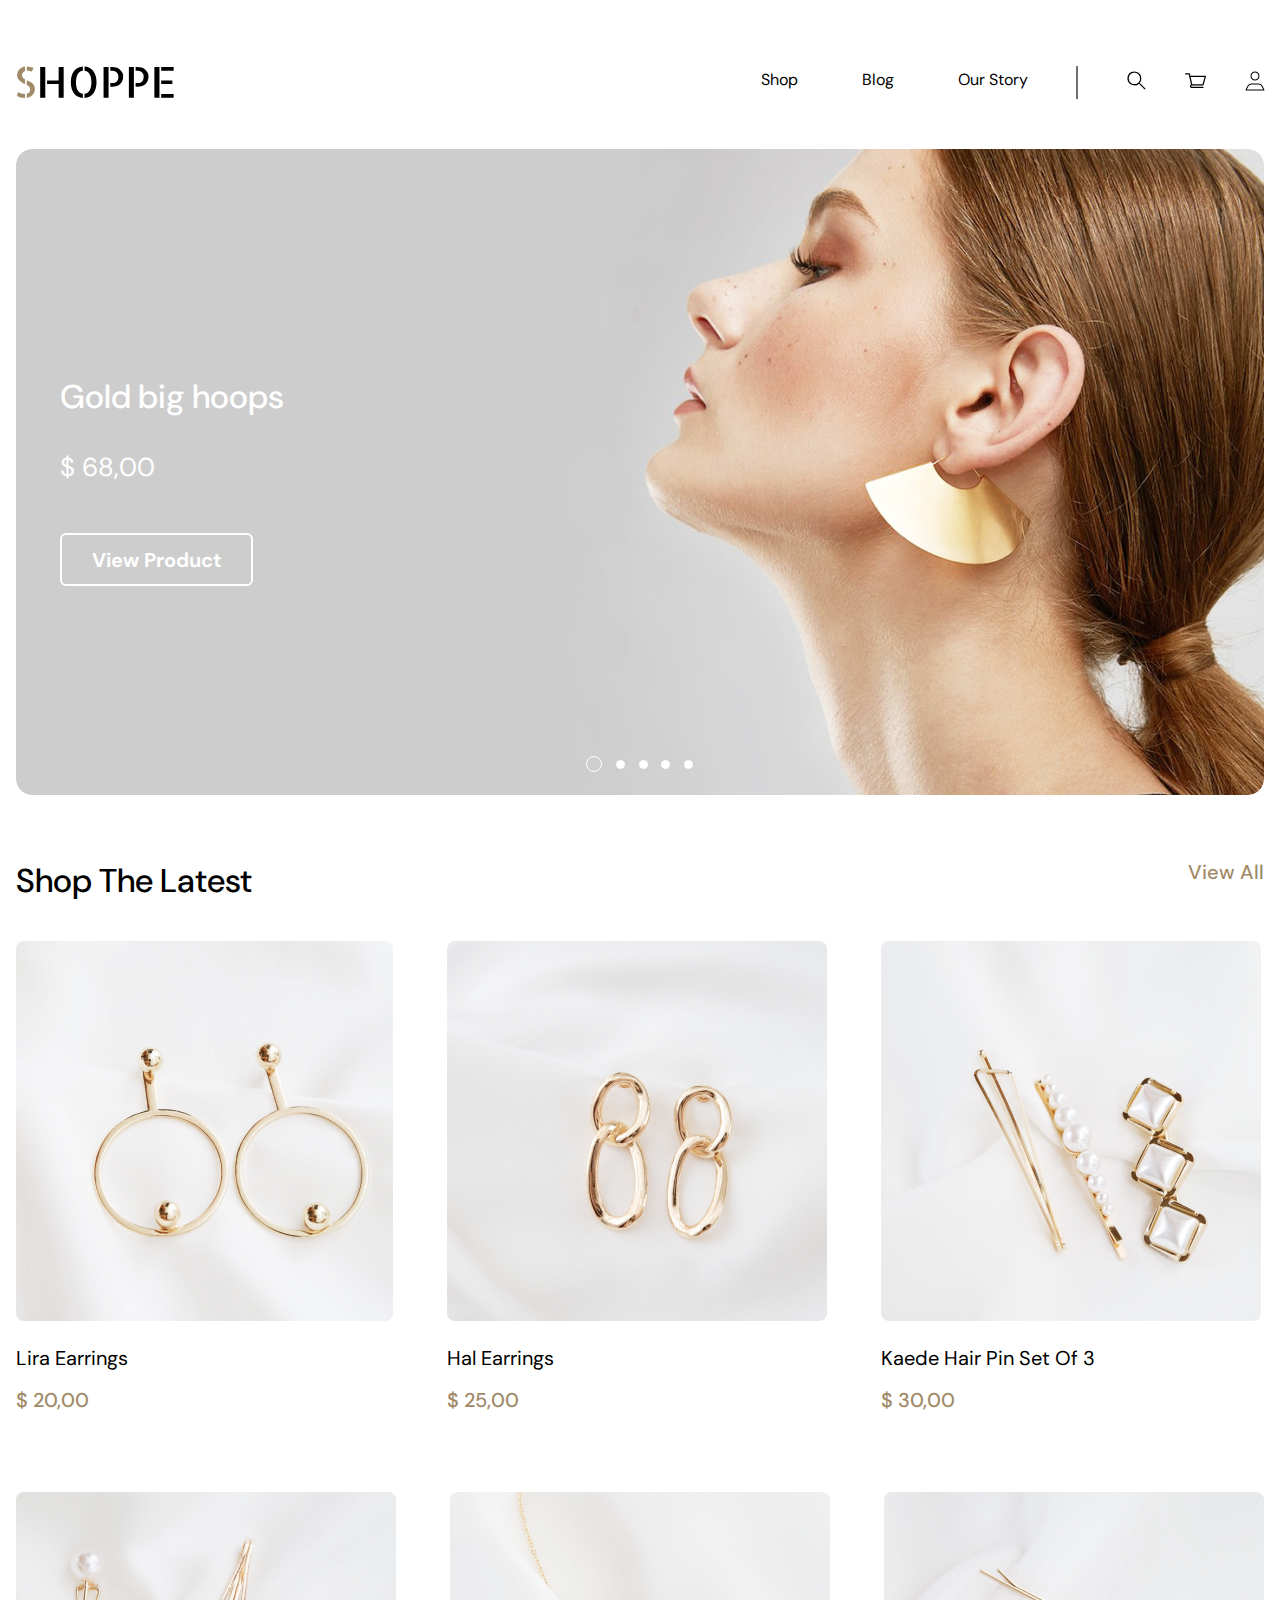
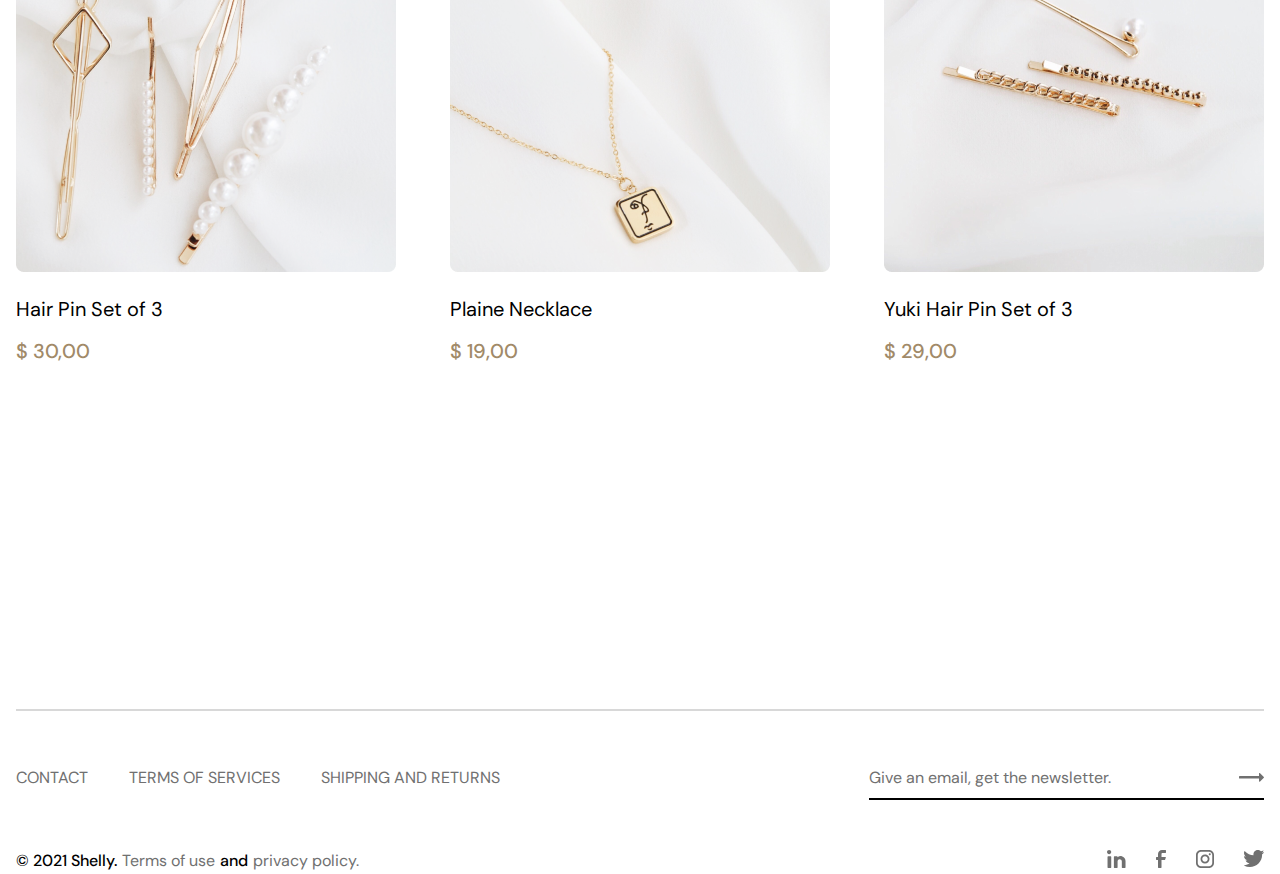
==== commit f1986df2: "sizes were fixed for mobile version" ====
--- a/index.html
+++ b/index.html
@@ -35,7 +35,6 @@
                     <button class="mobile-only"><img src="./assests/shopping cart.svg"></button>
                     <button class="mobile-only"><img src="./assests/Group.svg"></button>
                 </div>
-
             </div>
             <div class="input-group">
                 <button class="mobile-only"><img src="./assests/new search icon.svg" alt=""></button>
@@ -128,13 +127,24 @@
                 </div>
                 <div class="yuki-set">
                     <div class="image-wrapper">
+                        <div class="sale">
+                            <div class="text">-%21</div>
+                        </div>
                         <img src="./assests/yuki hair set.png">
                         <button class="add-to-cart-button">Add to cart</button>
                     </div>
                     <nav>
                         <a href="#" class="catalog-element">Yuki Hair Pin Set of 3</a>
                     </nav>
-                    <div class="catalog-price">$ 29,00</div>
+                    <div class="price">
+                        <div class="catalog-price">$ 29,00</div>
+                        <div class="sale-price">
+                            <div class="text"> $ 29,00</div>
+                            <div class="line"></div>
+                        </div>
+                        <div class="price-visible">$ 25,00</div>
+                    </div>
+
                 </div>
             </div>
         </section>
@@ -146,17 +156,18 @@
                     <a href="#" class="nav-link">TERMS OF SERVICES</a>
                     <a href="#" class="nav-link">SHIPPING AND RETURNS</a>
                 </nav>
-                <div class="emailpart">
-                    <div>Give an email, get the newsletter.</div>
-                    <button><img src="./assests/arrow.svg"></button>
+                <div class="check-part">
+                    <div class="emailpart">
+                        <div>Give an email, get the newsletter.</div>
+                        <button><img src="./assests/arrow.svg"></button>
+                    </div>
+                    <div class="lineitem"></div>
+                    <div class="input-group-2">
+                        <input type="checkbox" class="checkbox"><span>i agree to the website’s terms and
+                            conditions</span>
+                    </div>
                 </div>
-               
             </div>
-            <div class="lineitem"></div>
-             <div class="input-group-2">
-                    <input type="checkbox" class="checkbox"><span>i agree to the website’s terms and
-                        conditions</span>
-                </div>
             <div class="second-footer-part">
                 <div class="text">
                     <div class="textbold">© 2021 Shelly.</div>
@@ -168,15 +179,20 @@
                         <a href="#" class="nav-link">privacy policy.</a>
                     </nav>
                 </div>
-                <div class="icons">
-                    <button><img src="./assests/linkedin.svg"></button>
-                    <button><img src="./assests/facebook.svg"></button>
-                    <button><img src="./assests/instagram.svg"></button>
-                    <button><img src="./assests/twitter.svg"></button>
+                <div class="ended-part">
+                    <div class="mobile-only">Follow us</div>
+                    <div class="icons">
+                        <button><img src="./assests/linkedin.svg"></button>
+                        <button><img src="./assests/facebook.svg"></button>
+                        <button><img src="./assests/instagram.svg"></button>
+                        <button><img src="./assests/twitter.svg"></button>
+                    </div>
                 </div>
+
             </div>
         </section>
     </div>
+    <script src="./main.js"></script>
 </body>
 
 </html>--- a/landing.css
+++ b/landing.css
@@ -1 +1 @@
-*{box-sizing:border-box;margin:0;padding:0;font-family:"DM Sans",sans-serif;font-style:normal}html{width:100%}body{width:100%}.container{max-width:1248px;margin-left:auto;margin-right:auto}.container header{padding-top:66px;margin-bottom:50px}.container header .headercontainer{display:flex;flex-direction:row;justify-content:space-between}.container header .linkline{display:flex;flex-direction:row}.container header .linkline nav{display:flex;flex-direction:row;gap:64px}.container header .linkline nav .nav-link{font-weight:400;font-size:16px;line-height:27px;color:#000;text-decoration:none}.container header .line{border:1px solid #707070;transform:rotate(180deg);margin-left:48px;margin-right:48px}.container header .logo{width:158px}.container header .icons{display:flex;flex-direction:row;justify-content:space-between;gap:39px}.container header .icons button{width:20px;border:none;background-color:rgba(0,0,0,0)}.container header .buttons{display:none}.container header .buttons .mobile-only{display:none}.container header .input-group{display:none}.container header .input-group .mobile-only{display:none}.hero-container{width:100%;height:646px;background:url("./assests/Img 01.png");background-size:cover;background-repeat:no-repeat;border-radius:16px}.hero-container .hero-section{display:flex;align-items:flex-start;flex-direction:column;justify-content:center;padding-top:226px;padding-left:44px;color:#fff}.hero-container .hero-section .about-section{padding-bottom:16px;line-height:43px;font-weight:500;font-size:33px}.hero-container .hero-section .price{line-height:35px;font-weight:400;font-size:26px;padding-top:16px}.hero-container .hero-section button{width:193px;height:53px;border:2px solid #fff;border-radius:6px;margin-top:48px;font-weight:700;font-size:20px;background:rgba(0,0,0,0);color:#fff}.hero-container .sliders{display:flex;flex-direction:row;padding-left:570px;align-items:center;gap:13.71px;padding-top:170px}.hero-container button.ellipse-1{width:16px;height:16px;border:1px solid #fff;border-radius:50%;background-color:rgba(0,0,0,0)}.hero-container button.ellipse-2{width:9.14px;height:9.14px;border-radius:50%;border:1px solid #fff;background-color:#fff}.subhead{display:flex;flex-direction:row;width:100%;justify-content:space-between;margin-top:64px;font-weight:500}.subhead .shoplatest{line-height:43px;font-size:33px;color:#000}.subhead nav .nav-link{font-size:20px;line-height:26px;color:#a18a68;text-transform:capitalize;text-decoration:none}.catalog-section{display:flex;flex-direction:column;gap:79px;margin-top:39px;width:100%}.catalog-section img{height:380px;-o-object-fit:cover;object-fit:cover}.catalog-section nav{margin-top:24px}.catalog-section nav .catalog-element{font-size:20px;font-weight:400;line-height:26px;color:#000;text-decoration:none}.catalog-section .catalog-price{font-size:20px;line-height:26px;font-weight:500;color:#a18a68;margin-top:16px}.catalog-section .image-wrapper{position:relative;display:flex}.catalog-section .add-to-cart-button{position:absolute;bottom:0;left:0;width:100%;background:rgba(255,255,255,.5);border-radius:4px 4px 0px 0px;font-weight:700;font-size:16px;line-height:21px;height:65px;border:none;cursor:pointer;text-transform:uppercase;opacity:0}.catalog-section .image-wrapper:hover button{opacity:1}.catalog-section .first-boxes-part{display:flex;flex-direction:row;gap:54px;width:100%}.catalog-section .first-boxes-part .lira-earings{display:flex;flex-direction:column;border-radius:8px}.catalog-section .first-boxes-part .hal-earings{display:flex;flex-direction:column;border-radius:8px}.catalog-section .first-boxes-part .kaede-hear-pin{display:flex;flex-direction:column;border-radius:8px}.catalog-section .second-boxes-part{display:flex;flex-direction:row;gap:54px;width:100%}.catalog-section .second-boxes-part .hair-pin-set{display:flex;flex-direction:column;border-radius:8px}.catalog-section .second-boxes-part .plaine-necklace{display:flex;flex-direction:column;border-radius:8px}.catalog-section .second-boxes-part .yuki-set{display:flex;flex-direction:column;border-radius:8px}.catalog-section .second-boxes-part .kaede-hear-pin{display:none}.footer-section{margin-top:345px}.footer-section .first-footer-line{width:100%;border:1px solid #d8d8d8;margin-top:253px}.footer-section .first-footer-part{display:flex;flex-direction:row;justify-content:space-between;margin-top:53px;font-weight:400;font-size:16px;line-height:27px;color:#707070}.footer-section .first-footer-part nav{display:flex;flex-direction:row;gap:41px}.footer-section .first-footer-part nav .nav-link{color:#707070;text-decoration:none}.footer-section .first-footer-part .emailpart{display:flex;flex-direction:row;gap:128px}.footer-section .first-footer-part .emailpart button{width:25px;border:none;background-color:rgba(0,0,0,0)}.footer-section .lineitem{width:396px;border:.1px solid #000;margin-top:7px;display:flex;position:relative;left:68.27%;right:0%}.footer-section .input-group-2{display:none}.footer-section .second-footer-part{display:flex;flex-direction:row;justify-content:space-between;margin-top:47px}.footer-section .second-footer-part .icons{display:flex;flex-direction:row;justify-content:space-between;gap:30px}.footer-section .second-footer-part .icons button{width:19px;border:none;background-color:rgba(0,0,0,0)}.footer-section .second-footer-part .text{display:flex;flex-direction:row;font-size:16px;line-height:27px;font-weight:400;gap:5px}.footer-section .second-footer-part .text nav .nav-link{color:#707070;text-decoration:none}.footer-section .second-footer-part .text .textbold{font-weight:500;color:#000}@media(max-width: 320px){.container{max-width:288px}.container header{margin-top:15px;padding-top:0;margin-bottom:0}.container header .headercontainer img .logo{width:99px;height:36px}.container header .headercontainer .linkline{display:none}.hero-container{background:url("./assests/Img 01 (2).png");background-size:cover;background-repeat:no-repeat;width:100%;height:354px;margin-top:16px}.hero-container .hero-section{padding-left:8px;padding-top:235px}.hero-container .hero-section .about-section{font-size:20px;line-height:26px;padding-bottom:3px;text-transform:capitalize}.hero-container .hero-section .price{font-size:14px;line-height:22px;padding:0}.hero-container .hero-section button{width:92px;height:32px;border:1px solid #fff;border-radius:4px;font-weight:400;font-size:12px;margin-top:10px}.hero-container .sliders{gap:6px;padding-top:11px;padding-left:121px}.hero-container button.ellipse-1{width:7px;height:7px;border:.75px solid #fff}.hero-container button.ellipse-2{width:4px;height:4px}.subhead{margin-top:21px;font-weight:400}.subhead .shoplatest{font-size:16px;line-height:27px}.subhead nav .nav-link{font-size:14px;line-height:22px}.catalog-section{margin-top:13px;gap:24px;width:100%}.catalog-section .first-boxes-part{gap:16px}.catalog-section .second-boxes-part{gap:16px}.catalog-section img{height:136px}.catalog-section .first-boxes-part .kaede-hear-pin{display:none}.catalog-section .second-boxes-part .plaine-necklace{display:none}.catalog-section nav{margin-top:6px}.catalog-section nav .catalog-element{font-size:14px;line-height:22px}.catalog-section .catalog-price{font-weight:400;font-size:12px;line-height:20px;margin-top:4px}.catalog-section .add-to-cart-button{width:100%}.container header .buttons{display:flex;flex-direction:row;gap:17px}.container header .buttons .mobile-only{display:block;background-color:rgba(0,0,0,0);border:none}.container header .input-group{display:flex;flex-direction:row;margin-top:9px;width:100%;height:32px;gap:8px;background:#efefef;border-radius:4px;padding-left:10px}.container header .input-group .mobile-only{display:block;border:none;outline:none;font-weight:400;font-size:14px;color:#707070;background-color:rgba(0,0,0,0)}.footer-section{display:flex;flex-direction:column;width:100%;margin-top:70px}.footer-section .first-footer-line{display:none}.footer-section .first-footer-part{flex-direction:column;gap:40px;margin-top:92px;font-size:12px;line-height:20px}.footer-section .first-footer-part nav{flex-direction:column;gap:8px}.footer-section .lineitem{width:100%;left:0;right:0}.footer-section .first-footer-part .emailpart{gap:80px}.footer-section .first-footer-part .emailpart button{width:15px}.footer-section .input-group-2{display:flex;align-items:center;gap:4px;font-size:12px;line-height:20px;margin-top:16px}.footer-section .second-footer-part .text{display:none}.footer-section .second-footer-part .icons{width:9px}}+*{box-sizing:border-box;margin:0;padding:0;font-family:"DM Sans",sans-serif;font-style:normal}html{width:100%}body{width:100%}.container{max-width:1248px;margin-left:auto;margin-right:auto}.container header{padding-top:66px;margin-bottom:50px}.container header .headercontainer{display:flex;flex-direction:row;justify-content:space-between}.container header .linkline{display:flex;flex-direction:row}.container header .linkline nav{display:flex;flex-direction:row;gap:64px}.container header .linkline nav .nav-link{font-weight:400;font-size:16px;line-height:27px;color:#000;text-decoration:none}.container header .line{border:1px solid #707070;transform:rotate(180deg);margin-left:48px;margin-right:48px}.container header .logo{width:158px}.container header .icons{display:flex;flex-direction:row;justify-content:space-between;gap:39px}.container header .icons button{width:20px;border:none;background-color:rgba(0,0,0,0)}.container header .buttons{display:none}.container header .buttons .mobile-only{display:none}.container header .input-group{display:none}.container header .input-group .mobile-only{display:none}.hero-container{width:100%;height:646px;background:url("./assests/Img 01.png");background-size:cover;background-repeat:no-repeat;border-radius:16px}.hero-container .hero-section{display:flex;align-items:flex-start;flex-direction:column;justify-content:center;padding-top:226px;padding-left:44px;color:#fff}.hero-container .hero-section .about-section{padding-bottom:16px;line-height:43px;font-weight:500;font-size:33px}.hero-container .hero-section .price{line-height:35px;font-weight:400;font-size:26px;padding-top:16px}.hero-container .hero-section button{width:193px;height:53px;border:2px solid #fff;border-radius:6px;margin-top:48px;font-weight:700;font-size:20px;background:rgba(0,0,0,0);color:#fff}.hero-container .sliders{display:flex;flex-direction:row;padding-left:570px;align-items:center;gap:13.71px;padding-top:170px}.hero-container button.ellipse-1{width:16px;height:16px;border:1px solid #fff;border-radius:50%;background-color:rgba(0,0,0,0)}.hero-container button.ellipse-2{width:9.14px;height:9.14px;border-radius:50%;border:1px solid #fff;background-color:#fff}.subhead{display:flex;flex-direction:row;width:100%;justify-content:space-between;margin-top:64px;font-weight:500}.subhead .shoplatest{line-height:43px;font-size:33px;color:#000}.subhead nav .nav-link{font-size:20px;line-height:26px;color:#a18a68;text-transform:capitalize;text-decoration:none}.catalog-section{display:flex;flex-direction:column;gap:79px;margin-top:39px;width:100%}.catalog-section img{height:380px;-o-object-fit:cover;object-fit:cover;width:100%}.catalog-section nav{margin-top:24px}.catalog-section nav .catalog-element{font-size:20px;font-weight:400;line-height:26px;color:#000;text-decoration:none}.catalog-section .catalog-price{font-size:20px;line-height:26px;font-weight:500;color:#a18a68;margin-top:16px}.catalog-section .image-wrapper{position:relative;display:flex}.catalog-section .image-wrapper .sale{display:none}.catalog-section .add-to-cart-button{position:absolute;bottom:0;left:0;width:100%;background:rgba(255,255,255,.5);border-radius:4px 4px 0px 0px;font-weight:700;font-size:16px;line-height:21px;height:65px;border:none;cursor:pointer;text-transform:uppercase;opacity:0}.catalog-section .image-wrapper:hover button{opacity:1}.catalog-section .first-boxes-part{display:flex;flex-direction:row;gap:54px;width:100%}.catalog-section .first-boxes-part .lira-earings{display:flex;flex-direction:column;border-radius:8px}.catalog-section .first-boxes-part .hal-earings{display:flex;flex-direction:column;border-radius:8px}.catalog-section .first-boxes-part .kaede-hear-pin{display:flex;flex-direction:column;border-radius:8px}.catalog-section .second-boxes-part{display:flex;flex-direction:row;gap:54px;width:100%}.catalog-section .second-boxes-part .hair-pin-set{display:flex;flex-direction:column;border-radius:8px}.catalog-section .second-boxes-part .plaine-necklace{display:flex;flex-direction:column;border-radius:8px}.catalog-section .second-boxes-part .yuki-set{display:flex;flex-direction:column;border-radius:8px}.catalog-section .second-boxes-part .yuki-set .price{display:flex;flex-direction:row;gap:8px}.catalog-section .second-boxes-part .yuki-set .price .price-visible{display:none}.catalog-section .second-boxes-part .yuki-set .price .sale-price{display:none}.catalog-section .second-boxes-part .kaede-hear-pin{display:none}.footer-section{margin-top:345px}.footer-section .first-footer-line{width:100%;border:1px solid #d8d8d8;margin-top:253px}.footer-section .first-footer-part{display:flex;flex-direction:row;justify-content:space-between;margin-top:53px;font-weight:400;font-size:16px;line-height:27px;color:#707070}.footer-section .first-footer-part nav{display:flex;flex-direction:row;gap:41px}.footer-section .first-footer-part nav .nav-link{color:#707070;text-decoration:none}.footer-section .first-footer-part .emailpart{display:flex;flex-direction:row;gap:128px}.footer-section .first-footer-part .emailpart button{width:25px;border:none;background-color:rgba(0,0,0,0)}.footer-section .lineitem{width:100%;border:.1px solid #000;margin-top:7px;display:flex;position:relative;right:0%}.footer-section .input-group-2{display:none}.footer-section .second-footer-part{display:flex;flex-direction:row;justify-content:space-between;margin-top:47px}.footer-section .second-footer-part .ended-part{display:flex;flex-direction:row}.footer-section .second-footer-part .mobile-only{display:none}.footer-section .second-footer-part .icons{display:flex;flex-direction:row;gap:30px}.footer-section .second-footer-part .icons button{border:none;background-color:rgba(0,0,0,0)}.footer-section .second-footer-part .text{display:flex;flex-direction:row;font-size:16px;line-height:27px;font-weight:400;gap:5px}.footer-section .second-footer-part .text nav .nav-link{color:#707070;text-decoration:none}.footer-section .second-footer-part .text .textbold{font-weight:500;color:#000}@media(max-width: 375px){.container{max-width:288px}.container header{margin-top:15px;padding-top:0;margin-bottom:0}.container header .headercontainer .logo{width:99px;height:36px}.container header .headercontainer .linkline{display:none}.container header .headercontainer .buttons{display:flex;flex-direction:row;gap:17px}.container header .headercontainer .buttons .mobile-only{display:block;background-color:rgba(0,0,0,0);border:none}.hero-container{background:url("./assests/Img 01 (2).png");background-size:cover;background-repeat:no-repeat;width:100%;height:354px;margin-top:16px}.hero-container .hero-section{padding-left:8px;padding-top:235px}.hero-container .hero-section .about-section{font-size:20px;line-height:26px;padding-bottom:3px;text-transform:capitalize}.hero-container .hero-section .price{font-size:14px;line-height:22px;padding:0}.hero-container .hero-section button{width:92px;height:32px;border:1px solid #fff;border-radius:4px;font-weight:400;font-size:12px;margin-top:10px}.hero-container .sliders{gap:6px;padding-top:11px;padding-left:121px}.hero-container .sliders .ellipse-1{width:7px;height:7px;border:.75px solid #fff}.hero-container .sliders .ellipse-2{width:4px;height:4px}.hero-container .input-group{display:flex;flex-direction:row;margin-top:9px;width:100%;height:32px;gap:8px;background:#efefef;border-radius:4px;padding-left:10px}.hero-container .input-group .mobile-only{display:block;border:none;outline:none;font-weight:400;font-size:14px;color:#707070;background-color:rgba(0,0,0,0)}.subhead{margin-top:21px;font-weight:400}.subhead .shoplatest{font-size:16px;line-height:27px}.subhead nav .nav-link{font-size:14px;line-height:22px}.catalog-section{margin-top:13px;gap:24px}.catalog-section .add-to-cart-button{width:100%;font-size:12px;height:50px;font-weight:400}.catalog-section nav{margin-top:6px}.catalog-section nav .catalog-element{font-size:14px;line-height:22px}.catalog-section .catalog-price{font-weight:400;font-size:12px;line-height:20px;margin-top:4px}.catalog-section img{height:136px}.catalog-section .image-wrapper{position:relative}.catalog-section .image-wrapper .sale{display:flex;background-color:#a18a68;border-radius:4px;height:22px;width:42px;position:absolute;top:4px;left:4px}.catalog-section .image-wrapper .sale .text{font-weight:400;font-size:12px;line-height:20px;color:#fff;text-align:center;margin-left:8px}.catalog-section .first-boxes-part{gap:16px}.catalog-section .first-boxes-part .kaede-hear-pin{display:none}.catalog-section .second-boxes-part{gap:16px}.catalog-section .second-boxes-part .plaine-necklace{display:none}.catalog-section .second-boxes-part .yuki-set .price{font-weight:400;font-size:12px;line-height:20px;margin-top:4px}.catalog-section .second-boxes-part .yuki-set .price .catalog-price{display:none}.catalog-section .second-boxes-part .yuki-set .price .price-visible{display:flex;color:#a18a68}.catalog-section .second-boxes-part .yuki-set .price .sale-price{display:flex;color:red;position:relative}.catalog-section .second-boxes-part .yuki-set .price .sale-price .line{display:flex;position:absolute;width:44px;height:0;top:10px;border:1px solid red}.footer-section{display:flex;flex-direction:column;width:100%;margin-top:70px}.footer-section .lineitem{width:100%;left:0;right:0}.footer-section .input-group-2{display:flex;align-items:center;gap:4px;font-size:12px;line-height:20px;margin-top:16px}.footer-section .first-footer-line{display:none}.footer-section .first-footer-part{flex-direction:column-reverse;gap:40px;margin-top:92px;font-size:12px;line-height:20px}.footer-section .first-footer-part .emailpart{gap:80px}.footer-section .first-footer-part .emailpart button img{width:15px}.footer-section .first-footer-part nav{flex-direction:column;gap:8px}.footer-section .second-footer-part{flex-direction:column-reverse;font-size:12px;line-height:20px}.footer-section .second-footer-part .text{font-size:12px;line-height:20px;margin-top:36px}.footer-section .second-footer-part .mobile-only{display:flex}.footer-section .second-footer-part .icons{gap:16.33px}.footer-section .second-footer-part .icons button img{width:12px;height:12px}.footer-section .second-footer-part .ended-part{width:100%;justify-content:space-between;margin-top:32px}}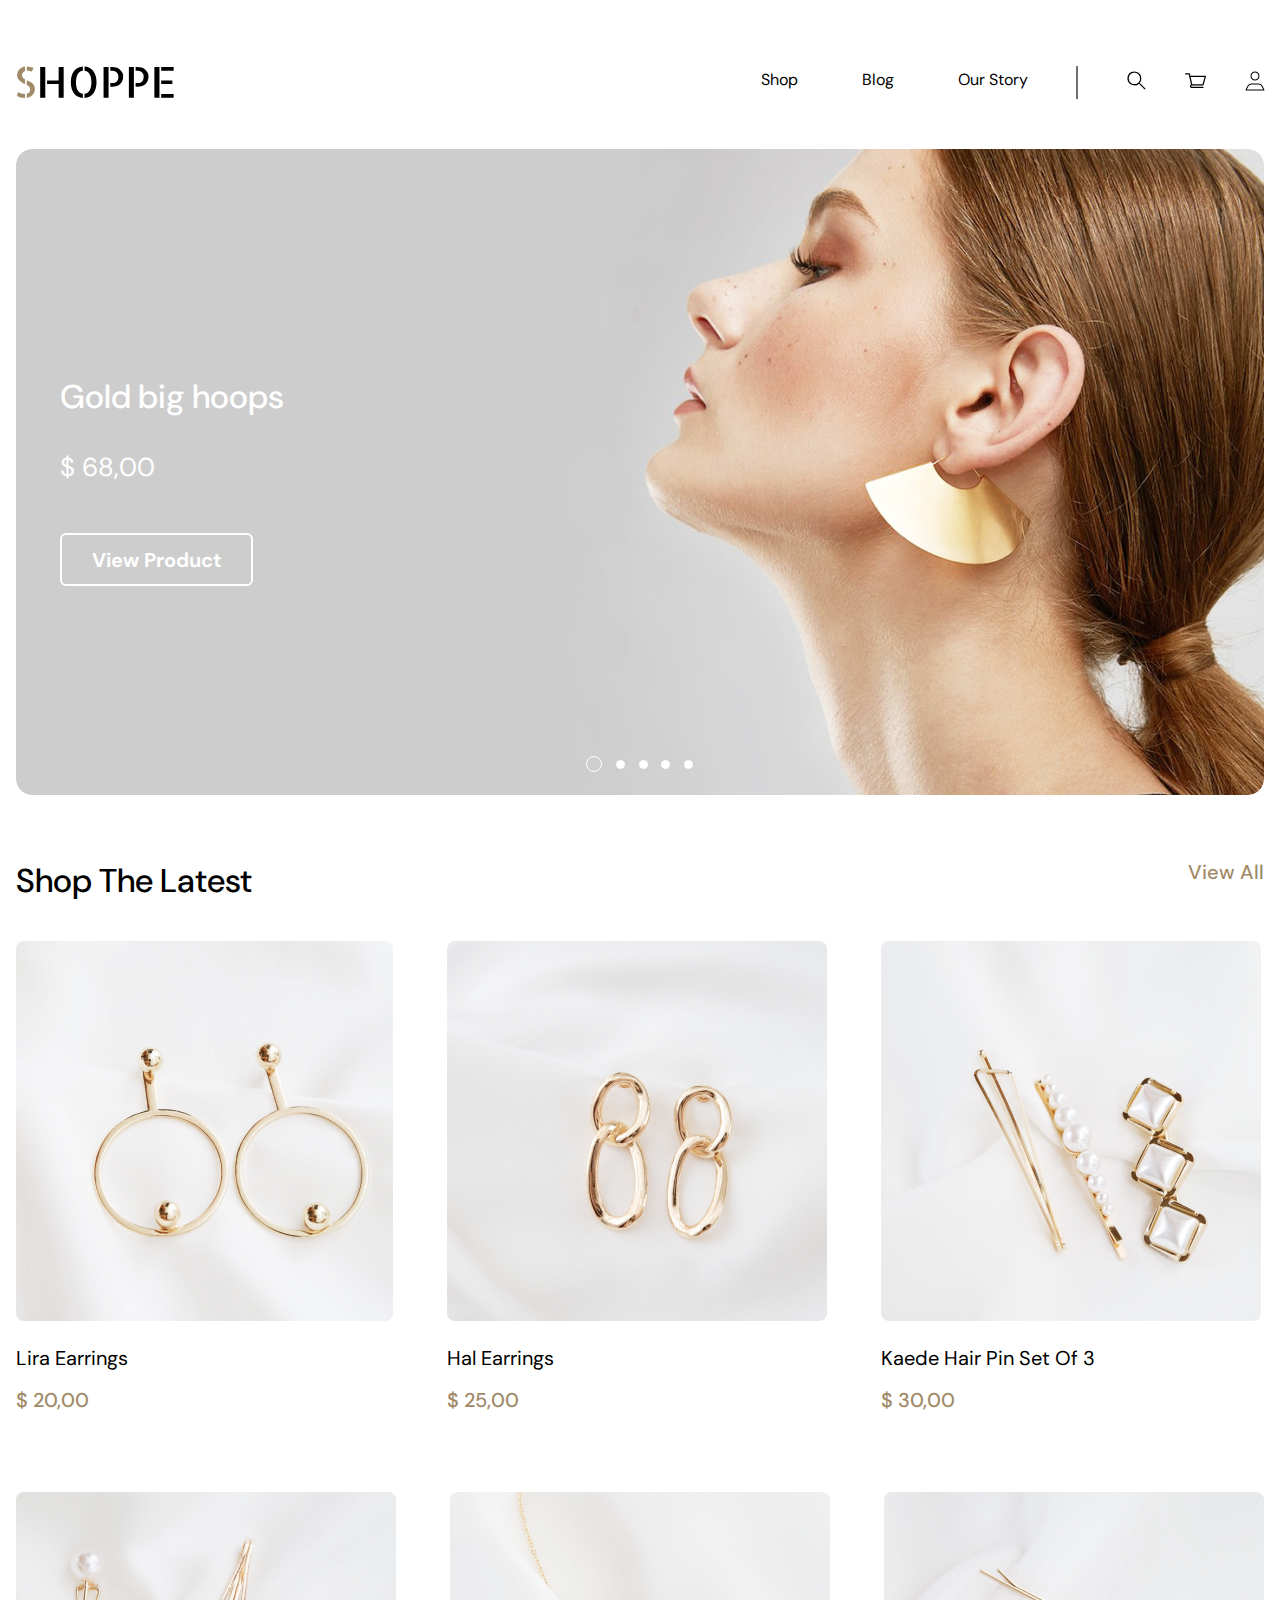
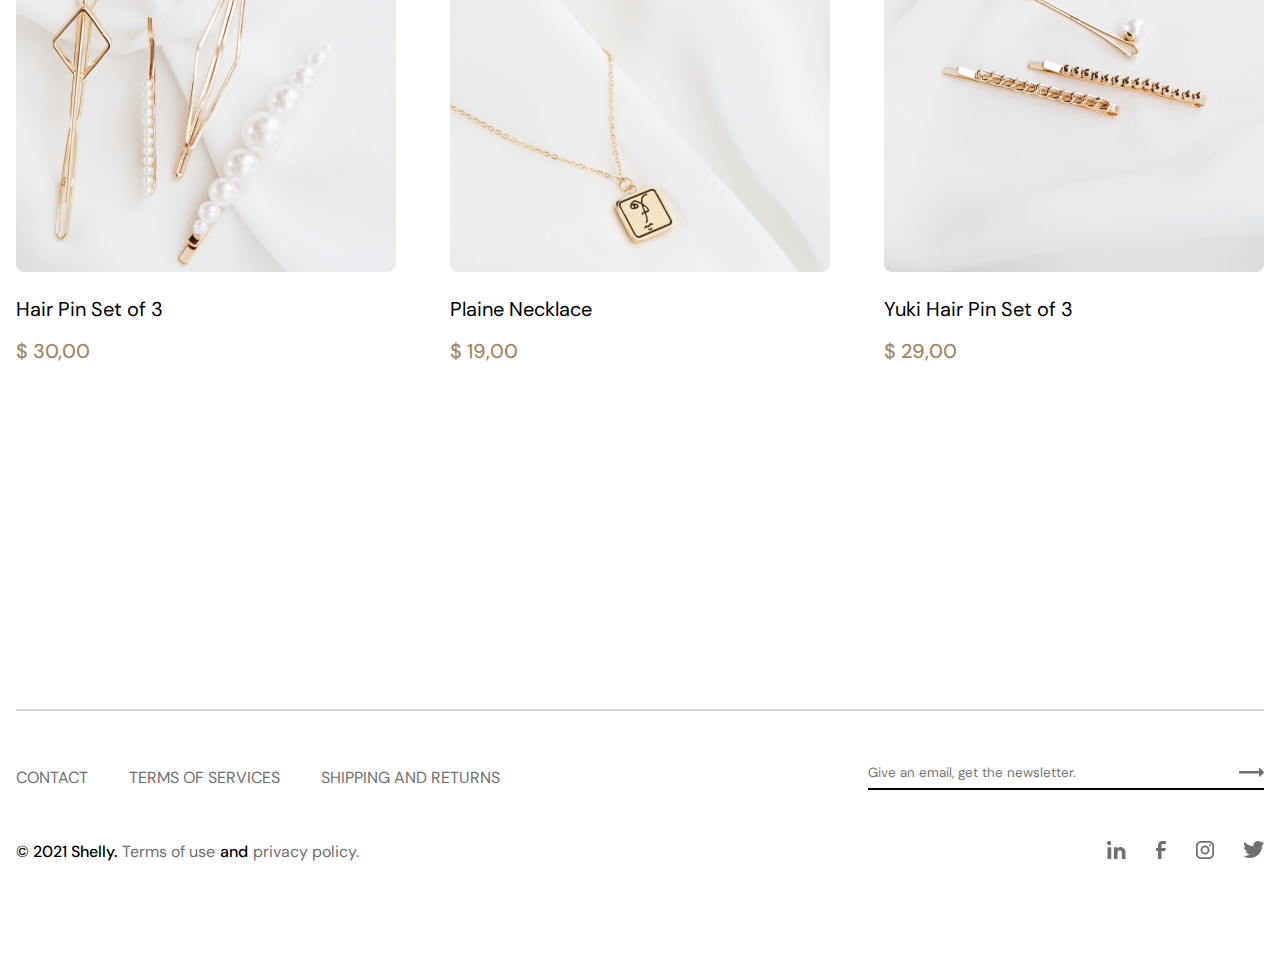
==== commit 2bcc53e2: "grid template was added" ====
--- a/index.html
+++ b/index.html
@@ -158,7 +158,7 @@
                 </nav>
                 <div class="check-part">
                     <div class="emailpart">
-                        <div>Give an email, get the newsletter.</div>
+                       <input type="text" class="suggest" placeholder="Give an email, get the newsletter.">
                         <button><img src="./assests/arrow.svg"></button>
                     </div>
                     <div class="lineitem"></div>
--- a/landing.css
+++ b/landing.css
@@ -1 +1 @@
-*{box-sizing:border-box;margin:0;padding:0;font-family:"DM Sans",sans-serif;font-style:normal}html{width:100%}body{width:100%}.container{max-width:1248px;margin-left:auto;margin-right:auto}.container header{padding-top:66px;margin-bottom:50px}.container header .headercontainer{display:flex;flex-direction:row;justify-content:space-between}.container header .linkline{display:flex;flex-direction:row}.container header .linkline nav{display:flex;flex-direction:row;gap:64px}.container header .linkline nav .nav-link{font-weight:400;font-size:16px;line-height:27px;color:#000;text-decoration:none}.container header .line{border:1px solid #707070;transform:rotate(180deg);margin-left:48px;margin-right:48px}.container header .logo{width:158px}.container header .icons{display:flex;flex-direction:row;justify-content:space-between;gap:39px}.container header .icons button{width:20px;border:none;background-color:rgba(0,0,0,0)}.container header .buttons{display:none}.container header .buttons .mobile-only{display:none}.container header .input-group{display:none}.container header .input-group .mobile-only{display:none}.hero-container{width:100%;height:646px;background:url("./assests/Img 01.png");background-size:cover;background-repeat:no-repeat;border-radius:16px}.hero-container .hero-section{display:flex;align-items:flex-start;flex-direction:column;justify-content:center;padding-top:226px;padding-left:44px;color:#fff}.hero-container .hero-section .about-section{padding-bottom:16px;line-height:43px;font-weight:500;font-size:33px}.hero-container .hero-section .price{line-height:35px;font-weight:400;font-size:26px;padding-top:16px}.hero-container .hero-section button{width:193px;height:53px;border:2px solid #fff;border-radius:6px;margin-top:48px;font-weight:700;font-size:20px;background:rgba(0,0,0,0);color:#fff}.hero-container .sliders{display:flex;flex-direction:row;padding-left:570px;align-items:center;gap:13.71px;padding-top:170px}.hero-container button.ellipse-1{width:16px;height:16px;border:1px solid #fff;border-radius:50%;background-color:rgba(0,0,0,0)}.hero-container button.ellipse-2{width:9.14px;height:9.14px;border-radius:50%;border:1px solid #fff;background-color:#fff}.subhead{display:flex;flex-direction:row;width:100%;justify-content:space-between;margin-top:64px;font-weight:500}.subhead .shoplatest{line-height:43px;font-size:33px;color:#000}.subhead nav .nav-link{font-size:20px;line-height:26px;color:#a18a68;text-transform:capitalize;text-decoration:none}.catalog-section{display:flex;flex-direction:column;gap:79px;margin-top:39px;width:100%}.catalog-section img{height:380px;-o-object-fit:cover;object-fit:cover;width:100%}.catalog-section nav{margin-top:24px}.catalog-section nav .catalog-element{font-size:20px;font-weight:400;line-height:26px;color:#000;text-decoration:none}.catalog-section .catalog-price{font-size:20px;line-height:26px;font-weight:500;color:#a18a68;margin-top:16px}.catalog-section .image-wrapper{position:relative;display:flex}.catalog-section .image-wrapper .sale{display:none}.catalog-section .add-to-cart-button{position:absolute;bottom:0;left:0;width:100%;background:rgba(255,255,255,.5);border-radius:4px 4px 0px 0px;font-weight:700;font-size:16px;line-height:21px;height:65px;border:none;cursor:pointer;text-transform:uppercase;opacity:0}.catalog-section .image-wrapper:hover button{opacity:1}.catalog-section .first-boxes-part{display:flex;flex-direction:row;gap:54px;width:100%}.catalog-section .first-boxes-part .lira-earings{display:flex;flex-direction:column;border-radius:8px}.catalog-section .first-boxes-part .hal-earings{display:flex;flex-direction:column;border-radius:8px}.catalog-section .first-boxes-part .kaede-hear-pin{display:flex;flex-direction:column;border-radius:8px}.catalog-section .second-boxes-part{display:flex;flex-direction:row;gap:54px;width:100%}.catalog-section .second-boxes-part .hair-pin-set{display:flex;flex-direction:column;border-radius:8px}.catalog-section .second-boxes-part .plaine-necklace{display:flex;flex-direction:column;border-radius:8px}.catalog-section .second-boxes-part .yuki-set{display:flex;flex-direction:column;border-radius:8px}.catalog-section .second-boxes-part .yuki-set .price{display:flex;flex-direction:row;gap:8px}.catalog-section .second-boxes-part .yuki-set .price .price-visible{display:none}.catalog-section .second-boxes-part .yuki-set .price .sale-price{display:none}.catalog-section .second-boxes-part .kaede-hear-pin{display:none}.footer-section{margin-top:345px}.footer-section .first-footer-line{width:100%;border:1px solid #d8d8d8;margin-top:253px}.footer-section .first-footer-part{display:flex;flex-direction:row;justify-content:space-between;margin-top:53px;font-weight:400;font-size:16px;line-height:27px;color:#707070}.footer-section .first-footer-part nav{display:flex;flex-direction:row;gap:41px}.footer-section .first-footer-part nav .nav-link{color:#707070;text-decoration:none}.footer-section .first-footer-part .emailpart{display:flex;flex-direction:row;gap:128px}.footer-section .first-footer-part .emailpart button{width:25px;border:none;background-color:rgba(0,0,0,0)}.footer-section .lineitem{width:100%;border:.1px solid #000;margin-top:7px;display:flex;position:relative;right:0%}.footer-section .input-group-2{display:none}.footer-section .second-footer-part{display:flex;flex-direction:row;justify-content:space-between;margin-top:47px}.footer-section .second-footer-part .ended-part{display:flex;flex-direction:row}.footer-section .second-footer-part .mobile-only{display:none}.footer-section .second-footer-part .icons{display:flex;flex-direction:row;gap:30px}.footer-section .second-footer-part .icons button{border:none;background-color:rgba(0,0,0,0)}.footer-section .second-footer-part .text{display:flex;flex-direction:row;font-size:16px;line-height:27px;font-weight:400;gap:5px}.footer-section .second-footer-part .text nav .nav-link{color:#707070;text-decoration:none}.footer-section .second-footer-part .text .textbold{font-weight:500;color:#000}@media(max-width: 375px){.container{max-width:288px}.container header{margin-top:15px;padding-top:0;margin-bottom:0}.container header .headercontainer .logo{width:99px;height:36px}.container header .headercontainer .linkline{display:none}.container header .headercontainer .buttons{display:flex;flex-direction:row;gap:17px}.container header .headercontainer .buttons .mobile-only{display:block;background-color:rgba(0,0,0,0);border:none}.hero-container{background:url("./assests/Img 01 (2).png");background-size:cover;background-repeat:no-repeat;width:100%;height:354px;margin-top:16px}.hero-container .hero-section{padding-left:8px;padding-top:235px}.hero-container .hero-section .about-section{font-size:20px;line-height:26px;padding-bottom:3px;text-transform:capitalize}.hero-container .hero-section .price{font-size:14px;line-height:22px;padding:0}.hero-container .hero-section button{width:92px;height:32px;border:1px solid #fff;border-radius:4px;font-weight:400;font-size:12px;margin-top:10px}.hero-container .sliders{gap:6px;padding-top:11px;padding-left:121px}.hero-container .sliders .ellipse-1{width:7px;height:7px;border:.75px solid #fff}.hero-container .sliders .ellipse-2{width:4px;height:4px}.hero-container .input-group{display:flex;flex-direction:row;margin-top:9px;width:100%;height:32px;gap:8px;background:#efefef;border-radius:4px;padding-left:10px}.hero-container .input-group .mobile-only{display:block;border:none;outline:none;font-weight:400;font-size:14px;color:#707070;background-color:rgba(0,0,0,0)}.subhead{margin-top:21px;font-weight:400}.subhead .shoplatest{font-size:16px;line-height:27px}.subhead nav .nav-link{font-size:14px;line-height:22px}.catalog-section{margin-top:13px;gap:24px}.catalog-section .add-to-cart-button{width:100%;font-size:12px;height:50px;font-weight:400}.catalog-section nav{margin-top:6px}.catalog-section nav .catalog-element{font-size:14px;line-height:22px}.catalog-section .catalog-price{font-weight:400;font-size:12px;line-height:20px;margin-top:4px}.catalog-section img{height:136px}.catalog-section .image-wrapper{position:relative}.catalog-section .image-wrapper .sale{display:flex;background-color:#a18a68;border-radius:4px;height:22px;width:42px;position:absolute;top:4px;left:4px}.catalog-section .image-wrapper .sale .text{font-weight:400;font-size:12px;line-height:20px;color:#fff;text-align:center;margin-left:8px}.catalog-section .first-boxes-part{gap:16px}.catalog-section .first-boxes-part .kaede-hear-pin{display:none}.catalog-section .second-boxes-part{gap:16px}.catalog-section .second-boxes-part .plaine-necklace{display:none}.catalog-section .second-boxes-part .yuki-set .price{font-weight:400;font-size:12px;line-height:20px;margin-top:4px}.catalog-section .second-boxes-part .yuki-set .price .catalog-price{display:none}.catalog-section .second-boxes-part .yuki-set .price .price-visible{display:flex;color:#a18a68}.catalog-section .second-boxes-part .yuki-set .price .sale-price{display:flex;color:red;position:relative}.catalog-section .second-boxes-part .yuki-set .price .sale-price .line{display:flex;position:absolute;width:44px;height:0;top:10px;border:1px solid red}.footer-section{display:flex;flex-direction:column;width:100%;margin-top:70px}.footer-section .lineitem{width:100%;left:0;right:0}.footer-section .input-group-2{display:flex;align-items:center;gap:4px;font-size:12px;line-height:20px;margin-top:16px}.footer-section .first-footer-line{display:none}.footer-section .first-footer-part{flex-direction:column-reverse;gap:40px;margin-top:92px;font-size:12px;line-height:20px}.footer-section .first-footer-part .emailpart{gap:80px}.footer-section .first-footer-part .emailpart button img{width:15px}.footer-section .first-footer-part nav{flex-direction:column;gap:8px}.footer-section .second-footer-part{flex-direction:column-reverse;font-size:12px;line-height:20px}.footer-section .second-footer-part .text{font-size:12px;line-height:20px;margin-top:36px}.footer-section .second-footer-part .mobile-only{display:flex}.footer-section .second-footer-part .icons{gap:16.33px}.footer-section .second-footer-part .icons button img{width:12px;height:12px}.footer-section .second-footer-part .ended-part{width:100%;justify-content:space-between;margin-top:32px}}+*{box-sizing:border-box;margin:0;padding:0;font-family:"DM Sans",sans-serif;font-style:normal}html{width:100%}body{width:100%}.container{max-width:1248px;margin-left:auto;margin-right:auto}.container header{padding-top:66px;margin-bottom:50px}.container header .headercontainer{display:flex;flex-direction:row;justify-content:space-between}.container header .linkline{display:flex;flex-direction:row}.container header .linkline nav{display:flex;flex-direction:row;gap:64px}.container header .linkline nav .nav-link{font-weight:400;font-size:16px;line-height:27px;color:#000;text-decoration:none}.container header .line{border:1px solid #707070;transform:rotate(180deg);margin-left:48px;margin-right:48px}.container header .logo{width:158px}.container header .icons{display:flex;flex-direction:row;justify-content:space-between;gap:39px}.container header .icons button{width:20px;border:none;background-color:rgba(0,0,0,0)}.container header .buttons{display:none}.container header .buttons .mobile-only{display:none}.container header .input-group{display:none}.container header .input-group .mobile-only{display:none}.hero-container{width:100%;height:646px;background:url("./assests/Img 01.png");background-size:cover;background-repeat:no-repeat;border-radius:16px}.hero-container .hero-section{display:flex;align-items:flex-start;flex-direction:column;justify-content:center;padding-top:226px;padding-left:44px;color:#fff}.hero-container .hero-section .about-section{padding-bottom:16px;line-height:43px;font-weight:500;font-size:33px}.hero-container .hero-section .price{line-height:35px;font-weight:400;font-size:26px;padding-top:16px}.hero-container .hero-section button{width:193px;height:53px;border:2px solid #fff;border-radius:6px;margin-top:48px;font-weight:700;font-size:20px;background:rgba(0,0,0,0);color:#fff}.hero-container .sliders{display:flex;flex-direction:row;padding-left:570px;align-items:center;gap:13.71px;padding-top:170px}.hero-container button.ellipse-1{width:16px;height:16px;border:1px solid #fff;border-radius:50%;background-color:rgba(0,0,0,0)}.hero-container button.ellipse-2{width:9.14px;height:9.14px;border-radius:50%;border:1px solid #fff;background-color:#fff}.subhead{display:flex;flex-direction:row;width:100%;justify-content:space-between;margin-top:64px;font-weight:500}.subhead .shoplatest{line-height:43px;font-size:33px;color:#000}.subhead nav .nav-link{font-size:20px;line-height:26px;color:#a18a68;text-transform:capitalize;text-decoration:none}.catalog-section{display:flex;flex-direction:column;gap:79px;margin-top:39px;width:100%}.catalog-section img{height:380px;-o-object-fit:cover;object-fit:cover;width:100%}.catalog-section nav{margin-top:24px}.catalog-section nav .catalog-element{font-size:20px;font-weight:400;line-height:26px;color:#000;text-decoration:none}.catalog-section .catalog-price{font-size:20px;line-height:26px;font-weight:500;color:#a18a68;margin-top:16px}.catalog-section .image-wrapper{position:relative;display:flex}.catalog-section .image-wrapper .sale{display:none}.catalog-section .add-to-cart-button{position:absolute;bottom:0;left:0;width:100%;background:rgba(255,255,255,.5);border-radius:4px 4px 0px 0px;font-weight:700;font-size:16px;line-height:21px;height:65px;border:none;cursor:pointer;text-transform:uppercase;opacity:0}.catalog-section .image-wrapper:hover button{opacity:1}.catalog-section .first-boxes-part{display:flex;flex-direction:row;gap:54px;width:100%}.catalog-section .first-boxes-part .lira-earings{display:flex;flex-direction:column;border-radius:8px}.catalog-section .first-boxes-part .hal-earings{display:flex;flex-direction:column;border-radius:8px}.catalog-section .first-boxes-part .kaede-hear-pin{display:flex;flex-direction:column;border-radius:8px}.catalog-section .second-boxes-part{display:flex;flex-direction:row;gap:54px;width:100%}.catalog-section .second-boxes-part .hair-pin-set{display:flex;flex-direction:column;border-radius:8px}.catalog-section .second-boxes-part .plaine-necklace{display:flex;flex-direction:column;border-radius:8px}.catalog-section .second-boxes-part .yuki-set{display:flex;flex-direction:column;border-radius:8px}.catalog-section .second-boxes-part .yuki-set .price{display:flex;flex-direction:row;gap:8px}.catalog-section .second-boxes-part .yuki-set .price .price-visible{display:none}.catalog-section .second-boxes-part .yuki-set .price .sale-price{display:none}.catalog-section .second-boxes-part .kaede-hear-pin{display:none}.footer-section{margin-top:345px;margin-bottom:92px}.footer-section .first-footer-line{width:100%;border:1px solid #d8d8d8;margin-top:253px}.footer-section .first-footer-part{display:flex;flex-direction:row;justify-content:space-between;margin-top:53px;font-weight:400;font-size:16px;line-height:27px;color:#707070}.footer-section .first-footer-part nav{display:flex;flex-direction:row;gap:41px}.footer-section .first-footer-part nav .nav-link{color:#707070;text-decoration:none}.footer-section .first-footer-part .emailpart{display:flex;flex-direction:row;gap:128px}.footer-section .first-footer-part .emailpart .suggest{outline:none;border:none;width:243px}.footer-section .first-footer-part .emailpart button{width:25px;border:none;background-color:rgba(0,0,0,0)}.footer-section .lineitem{width:100%;border:.1px solid #000;margin-top:7px;display:flex;position:relative;right:0%}.footer-section .input-group-2{display:none}.footer-section .second-footer-part{display:flex;flex-direction:row;justify-content:space-between;margin-top:47px}.footer-section .second-footer-part .ended-part{display:flex;flex-direction:row}.footer-section .second-footer-part .mobile-only{display:none}.footer-section .second-footer-part .icons{display:flex;flex-direction:row;gap:30px}.footer-section .second-footer-part .icons button{border:none;background-color:rgba(0,0,0,0)}.footer-section .second-footer-part .text{display:flex;flex-direction:row;font-size:16px;line-height:27px;font-weight:400;gap:5px}.footer-section .second-footer-part .text nav .nav-link{color:#707070;text-decoration:none}.footer-section .second-footer-part .text .textbold{font-weight:500;color:#000}@media(max-width: 375px){.container{max-width:288px}.container header{margin-top:15px;padding-top:0;margin-bottom:0}.container header .headercontainer .logo{width:99px;height:36px}.container header .headercontainer .linkline{display:none}.container header .headercontainer .buttons{display:flex;flex-direction:row;gap:17px}.container header .headercontainer .buttons .mobile-only{display:block;background-color:rgba(0,0,0,0);border:none}.hero-container{background:url("./assests/Img 01 (2).png");background-size:cover;background-repeat:no-repeat;width:100%;height:354px;margin-top:16px}.hero-container .hero-section{padding-left:8px;padding-top:235px}.hero-container .hero-section .about-section{font-size:20px;line-height:26px;padding-bottom:3px;text-transform:capitalize}.hero-container .hero-section .price{font-size:14px;line-height:22px;padding:0}.hero-container .hero-section button{width:92px;height:32px;border:1px solid #fff;border-radius:4px;font-weight:400;font-size:12px;margin-top:10px}.hero-container .sliders{gap:6px;padding-top:11px;padding-left:121px}.hero-container .sliders .ellipse-1{width:7px;height:7px;border:.75px solid #fff}.hero-container .sliders .ellipse-2{width:4px;height:4px}.hero-container .input-group{display:flex;flex-direction:row;margin-top:9px;width:100%;height:32px;gap:8px;background:#efefef;border-radius:4px;padding-left:10px}.hero-container .input-group .mobile-only{display:block;border:none;outline:none;font-weight:400;font-size:14px;color:#707070;background-color:rgba(0,0,0,0)}.subhead{margin-top:21px;font-weight:400}.subhead .shoplatest{font-size:16px;line-height:27px}.subhead nav .nav-link{font-size:14px;line-height:22px}.catalog-section{margin-top:13px;gap:24px}.catalog-section .add-to-cart-button{width:100%;font-size:12px;height:50px;font-weight:400}.catalog-section nav{margin-top:6px}.catalog-section nav .catalog-element{font-size:14px;line-height:22px}.catalog-section .catalog-price{font-weight:400;font-size:12px;line-height:20px;margin-top:4px}.catalog-section img{height:136px}.catalog-section .image-wrapper{position:relative}.catalog-section .image-wrapper .sale{display:flex;background-color:#a18a68;border-radius:4px;height:22px;width:42px;position:absolute;top:4px;left:4px}.catalog-section .image-wrapper .sale .text{font-weight:400;font-size:12px;line-height:20px;color:#fff;text-align:center;margin-left:8px}.catalog-section .first-boxes-part{gap:16px}.catalog-section .first-boxes-part .kaede-hear-pin{display:none}.catalog-section .second-boxes-part{gap:16px}.catalog-section .second-boxes-part .plaine-necklace{display:none}.catalog-section .second-boxes-part .yuki-set .price{font-weight:400;font-size:12px;line-height:20px;margin-top:4px}.catalog-section .second-boxes-part .yuki-set .price .catalog-price{display:none}.catalog-section .second-boxes-part .yuki-set .price .price-visible{display:flex;color:#a18a68}.catalog-section .second-boxes-part .yuki-set .price .sale-price{display:flex;color:red;position:relative}.catalog-section .second-boxes-part .yuki-set .price .sale-price .line{display:flex;position:absolute;width:44px;height:0;top:10px;border:1px solid red}.footer-section{display:flex;flex-direction:column;width:100%;margin-top:70px;margin-bottom:19px}.footer-section .lineitem{width:100%;left:0;right:0}.footer-section .input-group-2{display:flex;align-items:center;gap:4px;font-size:12px;line-height:20px;margin-top:16px}.footer-section .first-footer-line{display:none}.footer-section .first-footer-part{flex-direction:column-reverse;gap:40px;margin-top:92px;font-size:12px;line-height:20px}.footer-section .first-footer-part .emailpart{gap:80px}.footer-section .first-footer-part .emailpart .suggest{width:182px;font-size:12px;line-height:20px}.footer-section .first-footer-part .emailpart button img{width:15px}.footer-section .first-footer-part nav{flex-direction:column;gap:8px}.footer-section .second-footer-part{flex-direction:column-reverse;font-size:12px;line-height:20px}.footer-section .second-footer-part .text{font-size:12px;line-height:20px;margin-top:36px}.footer-section .second-footer-part .mobile-only{display:flex}.footer-section .second-footer-part .icons{gap:16.33px}.footer-section .second-footer-part .icons button img{width:12px;height:12px}.footer-section .second-footer-part .ended-part{width:100%;justify-content:space-between;margin-top:32px}}